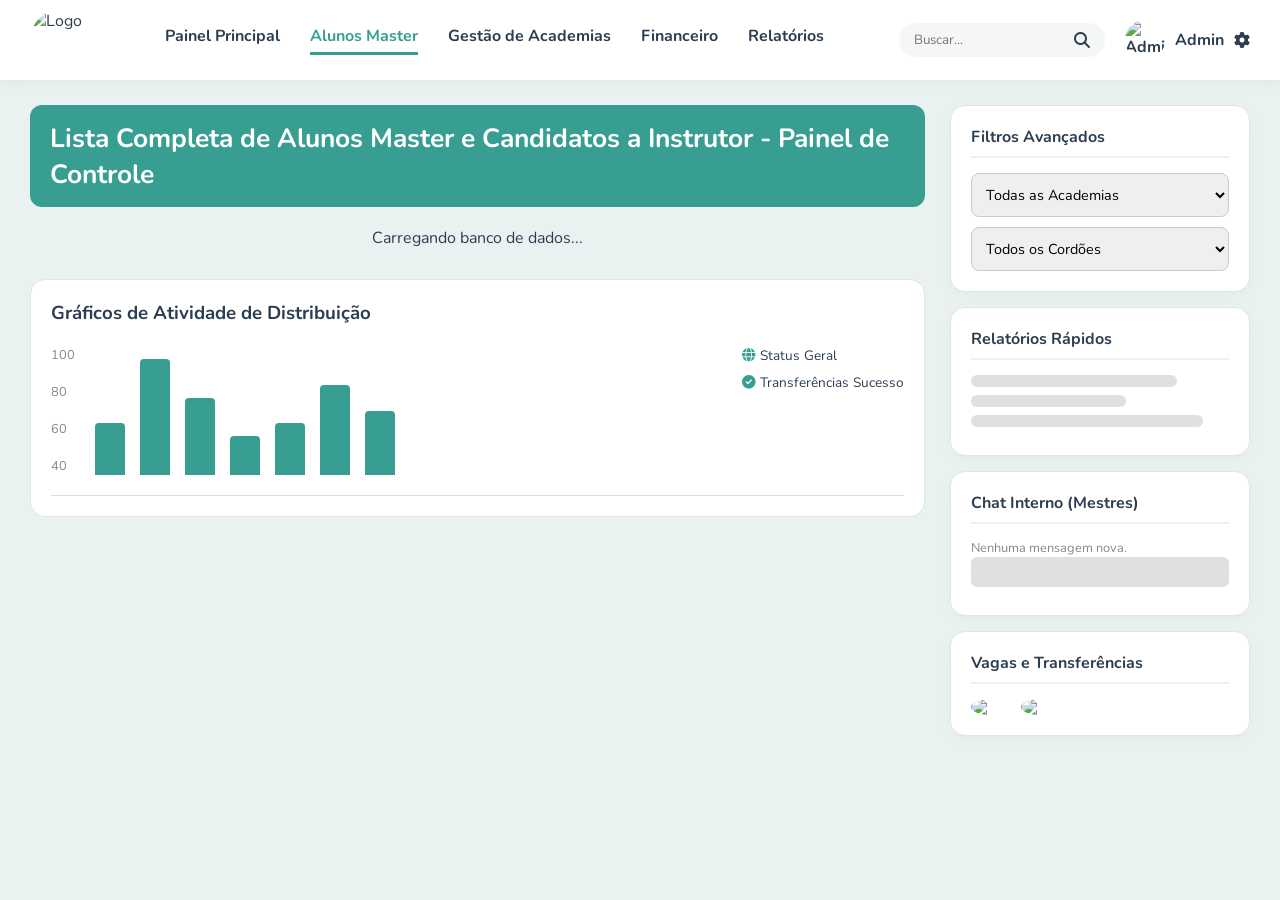
==== admin.html @ 548b6b90 "Add files via upload" ====
<!DOCTYPE html>
<html lang="pt-BR">
<head>
    <meta charset="UTF-8">
    <meta name="viewport" content="width=device-width, initial-scale=1.0">
    <title>Painel Master - Capoeira Liberdade</title>
    <link href="https://fonts.googleapis.com/css2?family=Montserrat:wght@600;700;800&family=Nunito:wght@400;600;700&display=swap" rel="stylesheet">
    <link rel="stylesheet" href="https://cdnjs.cloudflare.com/ajax/libs/font-awesome/6.4.0/css/all.min.css">
    <link rel="stylesheet" href="admin.css">
</head>
<body>

    <!-- NAVEGAÇÃO SUPERIOR -->
    <header class="top-nav">
        <div class="logo-area">
            <img src="logo-liberdade.jpg" alt="Logo" class="nav-logo">
        </div>
        <nav class="nav-links">
            <a href="#" class="nav-item" onclick="mudarAba('dashboard')">Painel Principal</a>
            <a href="#" class="nav-item active" onclick="mudarAba('alunos')">Alunos Master</a>
            <a href="#" class="nav-item" onclick="mudarAba('academias')">Gestão de Academias</a>
            <a href="#" class="nav-item" onclick="mudarAba('financeiro')">Financeiro</a>
            <a href="#" class="nav-item" onclick="mudarAba('relatorios')">Relatórios</a>
        </nav>
        <div class="user-area">
            <div class="search-bar">
                <input type="text" id="buscaGeral" placeholder="Buscar...">
                <i class="fas fa-search"></i>
            </div>
            <div class="admin-profile">
                <img src="https://via.placeholder.com/40" alt="Admin" class="admin-avatar">
                <span>Admin</span>
                <i class="fas fa-cog"></i>
            </div>
        </div>
    </header>

    <div class="main-layout">
        <!-- CONTEÚDO PRINCIPAL (Esquerda/Centro) -->
        <main class="content-area">
            
            <!-- ABA ALUNOS (Principal da Imagem) -->
            <section id="aba-alunos" class="aba-content active">
                <div class="section-header">
                    <h2>Lista Completa de Alunos Master e Candidatos a Instrutor - Painel de Controle</h2>
                </div>
                
                <!-- Grid de Alunos puxados do Firebase -->
                <div class="alunos-grid" id="gridAlunos">
                    <!-- Os cards entrarão aqui dinamicamente via JS -->
                    <p style="text-align: center; grid-column: 1/-1;">Carregando banco de dados...</p>
                </div>

                <!-- Gráficos Fictícios da Imagem -->
                <div class="chart-section">
                    <h3>Gráficos de Atividade de Distribuição</h3>
                    <div class="fake-chart">
                        <div class="chart-y-axis">
                            <span>100</span><span>80</span><span>60</span><span>40</span>
                        </div>
                        <div class="chart-bars">
                            <div class="bar" style="height: 40%;"></div>
                            <div class="bar" style="height: 90%;"></div>
                            <div class="bar" style="height: 60%;"></div>
                            <div class="bar" style="height: 30%;"></div>
                            <div class="bar" style="height: 40%;"></div>
                            <div class="bar" style="height: 70%;"></div>
                            <div class="bar" style="height: 50%;"></div>
                        </div>
                        <div class="chart-legend">
                            <div><i class="fas fa-globe" style="color:#389e92"></i> Status Geral</div>
                            <div><i class="fas fa-check-circle" style="color:#389e92"></i> Transferências Sucesso</div>
                        </div>
                    </div>
                </div>
            </section>

            <!-- ABA GESTÃO DE ACADEMIAS -->
            <section id="aba-academias" class="aba-content">
                <div class="section-header"><h2>Gestão de Academias e Permissões</h2></div>
                <div class="card-padrao">
                    <h3>Cadastrar Nova Academia / Professor</h3>
                    <form id="formNovaAcademia" style="display: grid; gap: 15px; margin-top: 20px;">
                        <input type="text" id="nomeAcademia" placeholder="Nome da Academia (Ex: Academia Buriti)" class="input-padrao" required>
                        <input type="text" id="nomeProfessor" placeholder="Nome do Professor Responsável" class="input-padrao" required>
                        <input type="email" id="emailProfessor" placeholder="E-mail de Login do Professor" class="input-padrao" required>
                        <input type="password" id="senhaProfessor" placeholder="Senha de Acesso" class="input-padrao" required>
                        <button type="submit" class="btn-detalhes">Criar Acesso Restrito</button>
                    </form>
                </div>
            </section>

            <!-- ABA FINANCEIRO -->
            <section id="aba-financeiro" class="aba-content">
                <div class="section-header"><h2>Gestão de Pagamentos (Mensalidades)</h2></div>
                <div class="card-padrao">
                    <p>Módulo de pagamentos em construção. Aqui entrará a gestão de PIX e mensalidades pagas.</p>
                </div>
            </section>

        </main>

        <!-- SIDEBAR LATERAL DIREITA (Widgets da Imagem) -->
        <aside class="sidebar">
            
            <div class="widget">
                <h3>Filtros Avançados</h3>
                <select class="input-padrao" id="filtroAcademia" style="margin-bottom: 10px;">
                    <option value="">Todas as Academias</option>
                    <option value="Academia Mestre Profeta">Academia Mestre Profeta</option>
                    <option value="Academia Mestre Omar">Academia Mestre Omar</option>
                </select>
                <select class="input-padrao" id="filtroCordao">
                    <option value="">Todos os Cordões</option>
                    <option value="Iniciante">Iniciante</option>
                    <option value="Escravo">Escravo (Cinza escuro)</option>
                    <option value="Fugitivo">Fugitivo (Cinza e Bege)</option>
                </select>
            </div>

            <div class="widget">
                <h3>Relatórios Rápidos</h3>
                <div class="skeleton-line" style="width: 80%"></div>
                <div class="skeleton-line" style="width: 60%"></div>
                <div class="skeleton-line" style="width: 90%"></div>
            </div>

            <div class="widget">
                <h3>Chat Interno (Mestres)</h3>
                <p style="font-size: 0.8rem; color: #888;">Nenhuma mensagem nova.</p>
                <div class="skeleton-line" style="width: 100%; height: 30px;"></div>
            </div>

            <div class="widget">
                <h3>Vagas e Transferências</h3>
                <div style="display: flex; gap: 10px; margin-top: 10px;">
                    <img src="logo-liberdade.jpg" style="width: 40px; border-radius: 50%;">
                    <img src="logo-liberdade.jpg" style="width: 40px; border-radius: 50%;">
                </div>
            </div>

        </aside>
    </div>

    <!-- MODAL DE AVALIAÇÃO E EDIÇÃO (POPUP DELICADO) -->
    <div class="modal-overlay" id="modalAvaliacao">
        <div class="modal-content">
            <button class="close-modal" onclick="fecharModal()"><i class="fas fa-times"></i></button>
            
            <div class="modal-header">
                <img src="" id="modFoto" class="mod-foto">
                <div class="mod-info">
                    <h2 id="modNome">Nome do Aluno</h2>
                    <p><span id="modIdade">--</span> anos | <i class="fas fa-map-marker-alt"></i> <span id="modAcademia">Academia</span></p>
                </div>
            </div>

            <div class="modal-body">
                <!-- Coluna Esquerda: Status e Graduação -->
                <div class="mod-col">
                    <label>Status do Aluno:</label>
                    <select id="modStatus" class="input-padrao">
                        <option value="Ativo">Ativo</option>
                        <option value="Inativo">Inativo</option>
                        <option value="Pausa">Pausa</option>
                        <option value="Lesionado">Lesionado</option>
                        <option value="Em Viagem">Em Viagem</option>
                    </select>

                    <label style="margin-top: 15px;">Graduação (Cordão Atual):</label>
                    <select id="modCordao" class="input-padrao">
                        <option value="Iniciante">Iniciante</option>
                        <option value="Escravo (Cinza Escuro)">Escravo (Cinza Escuro)</option>
                        <option value="Fugitivo (Cinza e Bege)">Fugitivo (Cinza e Bege)</option>
                        <option value="Quilombola (Bege)">Quilombola (Bege)</option>
                        <option value="Vagante (Bege e Vermelho)">Vagante (Bege e Vermelho)</option>
                        <option value="Liberto (Vermelho)">Liberto (Vermelho)</option>
                    </select>
                </div>

                <!-- Coluna Direita: Avaliação de Estrelas -->
                <div class="mod-col mod-estrelas">
                    <h3 style="margin-bottom: 10px; font-size: 1rem; color: #389e92;">Critérios de Evolução</h3>
                    <div class="criterio-mini">
                        <span>Frequência/Disciplina</span>
                        <div class="stars" data-crit="disciplina">
                            <i class="fas fa-star"></i><i class="fas fa-star"></i><i class="fas fa-star"></i><i class="fas fa-star"></i><i class="fas fa-star"></i>
                        </div>
                    </div>
                    <div class="criterio-mini">
                        <span>Ginga e Movimentos</span>
                        <div class="stars" data-crit="movimentos">
                            <i class="fas fa-star"></i><i class="fas fa-star"></i><i class="fas fa-star"></i><i class="fas fa-star"></i><i class="fas fa-star"></i>
                        </div>
                    </div>
                    <div class="criterio-mini">
                        <span>Musicalidade (Toque/Canto)</span>
                        <div class="stars" data-crit="musica">
                            <i class="fas fa-star"></i><i class="fas fa-star"></i><i class="fas fa-star"></i><i class="fas fa-star"></i><i class="fas fa-star"></i>
                        </div>
                    </div>
                </div>
            </div>

            <div class="modal-footer">
                <button class="btn-salvar-modal" onclick="salvarEdicaoAluno()"><i class="fas fa-save"></i> Atualizar Prontuário</button>
            </div>
        </div>
    </div>

    <script type="module" src="admin.js"></script>
</body>
</html>
---- admin.css ----
:root {
    --bg-app: #EAF2F1;
    --card-bg: #FFFFFF;
    --primary-teal: #389E92;
    --text-dark: #2C3E50;
    --text-muted: #7F8C8D;
    --border-color: #E0E6E5;
}

* { margin: 0; padding: 0; box-sizing: border-box; font-family: 'Nunito', sans-serif; }
body { background-color: var(--bg-app); color: var(--text-dark); }

/* TOP NAV */
.top-nav { display: flex; align-items: center; justify-content: space-between; background: var(--card-bg); padding: 10px 30px; box-shadow: 0 2px 10px rgba(0,0,0,0.05); position: sticky; top: 0; z-index: 100; }
.logo-area { display: flex; align-items: center; }
.nav-logo { width: 60px; height: 60px; border-radius: 50%; object-fit: cover; }
.nav-links { display: flex; gap: 30px; }
.nav-item { text-decoration: none; color: var(--text-dark); font-weight: 700; font-size: 1rem; padding-bottom: 5px; border-bottom: 3px solid transparent; transition: 0.3s; }
.nav-item:hover, .nav-item.active { color: var(--primary-teal); border-bottom-color: var(--primary-teal); }
.user-area { display: flex; align-items: center; gap: 20px; }
.search-bar { background: #F4F7F6; padding: 8px 15px; border-radius: 20px; display: flex; align-items: center; gap: 10px; }
.search-bar input { border: none; background: transparent; outline: none; width: 150px; }
.admin-profile { display: flex; align-items: center; gap: 10px; font-weight: bold; }
.admin-avatar { width: 40px; height: 40px; border-radius: 50%; }

/* LAYOUT PRINCIPAL */
.main-layout { display: flex; gap: 25px; padding: 25px 30px; max-width: 1600px; margin: 0 auto; }
.content-area { flex: 1; }
.sidebar { width: 300px; display: flex; flex-direction: column; gap: 15px; }

/* ABAS */
.aba-content { display: none; animation: fadeIn 0.3s; }
.aba-content.active { display: block; }
@keyframes fadeIn { from { opacity:0; } to { opacity:1; } }

/* HEADER SECTIONS */
.section-header { background: var(--primary-teal); color: white; padding: 15px 20px; border-radius: 12px; margin-bottom: 20px; font-family: 'Montserrat', sans-serif; font-size: 1.1rem; }

/* GRID DE ALUNOS (Cards idênticos à imagem) */
.alunos-grid { display: grid; grid-template-columns: repeat(auto-fill, minmax(320px, 1fr)); gap: 15px; margin-bottom: 30px; }
.aluno-card { background: var(--card-bg); border-radius: 15px; padding: 20px; box-shadow: 0 4px 15px rgba(0,0,0,0.03); border: 1px solid var(--border-color); display: flex; flex-direction: column; gap: 15px; transition: transform 0.2s; }
.aluno-card:hover { transform: translateY(-3px); box-shadow: 0 8px 25px rgba(0,0,0,0.08); }
.card-top { display: flex; gap: 15px; align-items: center; }
.card-foto { width: 70px; height: 70px; border-radius: 50%; object-fit: cover; }
.card-info h3 { font-size: 1.1rem; color: var(--text-dark); margin-bottom: 4px; }
.card-info p { font-size: 0.85rem; color: var(--text-muted); margin-bottom: 2px; }
.card-info strong { color: var(--text-dark); }
.card-bottom { display: flex; justify-content: space-between; align-items: center; border-top: 1px solid var(--border-color); padding-top: 15px; }
.select-encaminhar { border: 1px solid #ccc; padding: 8px; border-radius: 6px; font-size: 0.85rem; color: var(--text-muted); outline: none; background: #fafafa; }
.btn-detalhes { background: var(--primary-teal); color: white; border: none; padding: 8px 15px; border-radius: 6px; font-weight: bold; cursor: pointer; transition: 0.2s; }
.btn-detalhes:hover { background: #2c8177; }

/* WIDGETS DA SIDEBAR */
.widget { background: var(--card-bg); padding: 20px; border-radius: 15px; box-shadow: 0 4px 15px rgba(0,0,0,0.03); border: 1px solid var(--border-color); }
.widget h3 { font-size: 1rem; margin-bottom: 15px; color: var(--text-dark); border-bottom: 2px solid var(--bg-app); padding-bottom: 8px; }
.input-padrao { width: 100%; padding: 10px; border: 1px solid #ccc; border-radius: 8px; font-size: 0.9rem; outline: none; }
.skeleton-line { height: 12px; background: #e0e0e0; border-radius: 6px; margin-bottom: 8px; }

/* GRÁFICO INFERIOR (Fictício replicando a foto) */
.chart-section { background: var(--card-bg); padding: 20px; border-radius: 15px; border: 1px solid var(--border-color); }
.fake-chart { display: flex; align-items: flex-end; gap: 20px; height: 150px; margin-top: 20px; padding-bottom: 20px; border-bottom: 1px solid #ddd; position: relative; }
.chart-y-axis { display: flex; flex-direction: column; justify-content: space-between; height: 100%; font-size: 0.8rem; color: #888; }
.chart-bars { display: flex; gap: 15px; height: 100%; align-items: flex-end; flex: 1; }
.bar { width: 30px; background: var(--primary-teal); border-radius: 4px 4px 0 0; }
.chart-legend { position: absolute; right: 0; top: 0; font-size: 0.85rem; display: flex; flex-direction: column; gap: 8px; }

/* MODAL DELICADO (Avaliação e Status) */
.modal-overlay { position: fixed; top: 0; left: 0; width: 100%; height: 100%; background: rgba(0,0,0,0.5); display: none; align-items: center; justify-content: center; z-index: 999; backdrop-filter: blur(4px); }
.modal-content { background: var(--card-bg); width: 100%; max-width: 600px; border-radius: 15px; padding: 25px; position: relative; animation: slideUp 0.3s; box-shadow: 0 20px 50px rgba(0,0,0,0.3); }
@keyframes slideUp { from { transform: translateY(30px); opacity: 0; } to { transform: translateY(0); opacity: 1; } }
.close-modal { position: absolute; top: 15px; right: 15px; background: none; border: none; font-size: 1.5rem; color: #aaa; cursor: pointer; }
.close-modal:hover { color: #e74c3c; }

.modal-header { display: flex; gap: 20px; align-items: center; margin-bottom: 20px; padding-bottom: 15px; border-bottom: 1px solid var(--border-color); }
.mod-foto { width: 80px; height: 80px; border-radius: 50%; object-fit: cover; border: 2px solid var(--primary-teal); }
.mod-info h2 { color: var(--text-dark); margin-bottom: 5px; font-size: 1.4rem; }
.mod-info p { color: var(--text-muted); font-size: 0.9rem; }

.modal-body { display: grid; grid-template-columns: 1fr 1fr; gap: 25px; }
.mod-col label { display: block; font-size: 0.85rem; font-weight: bold; margin-bottom: 5px; color: var(--text-dark); }
.mod-estrelas { background: #f9fbfb; padding: 15px; border-radius: 12px; border: 1px solid var(--border-color); }
.criterio-mini { margin-bottom: 10px; display: flex; flex-direction: column; }
.criterio-mini span { font-size: 0.8rem; font-weight: bold; margin-bottom: 3px; }
.stars { display: flex; gap: 2px; cursor: pointer; color: #ddd; font-size: 1.2rem; }
.stars i.ativa { color: #F5B041; }

.modal-footer { margin-top: 25px; text-align: right; border-top: 1px solid var(--border-color); padding-top: 15px; }
.btn-salvar-modal { background: var(--primary-teal); color: white; border: none; padding: 12px 25px; border-radius: 8px; font-size: 1rem; font-weight: bold; cursor: pointer; }

@media (max-width: 900px) {
    .main-layout { flex-direction: column; }
    .sidebar { width: 100%; }
    .modal-body { grid-template-columns: 1fr; }
}
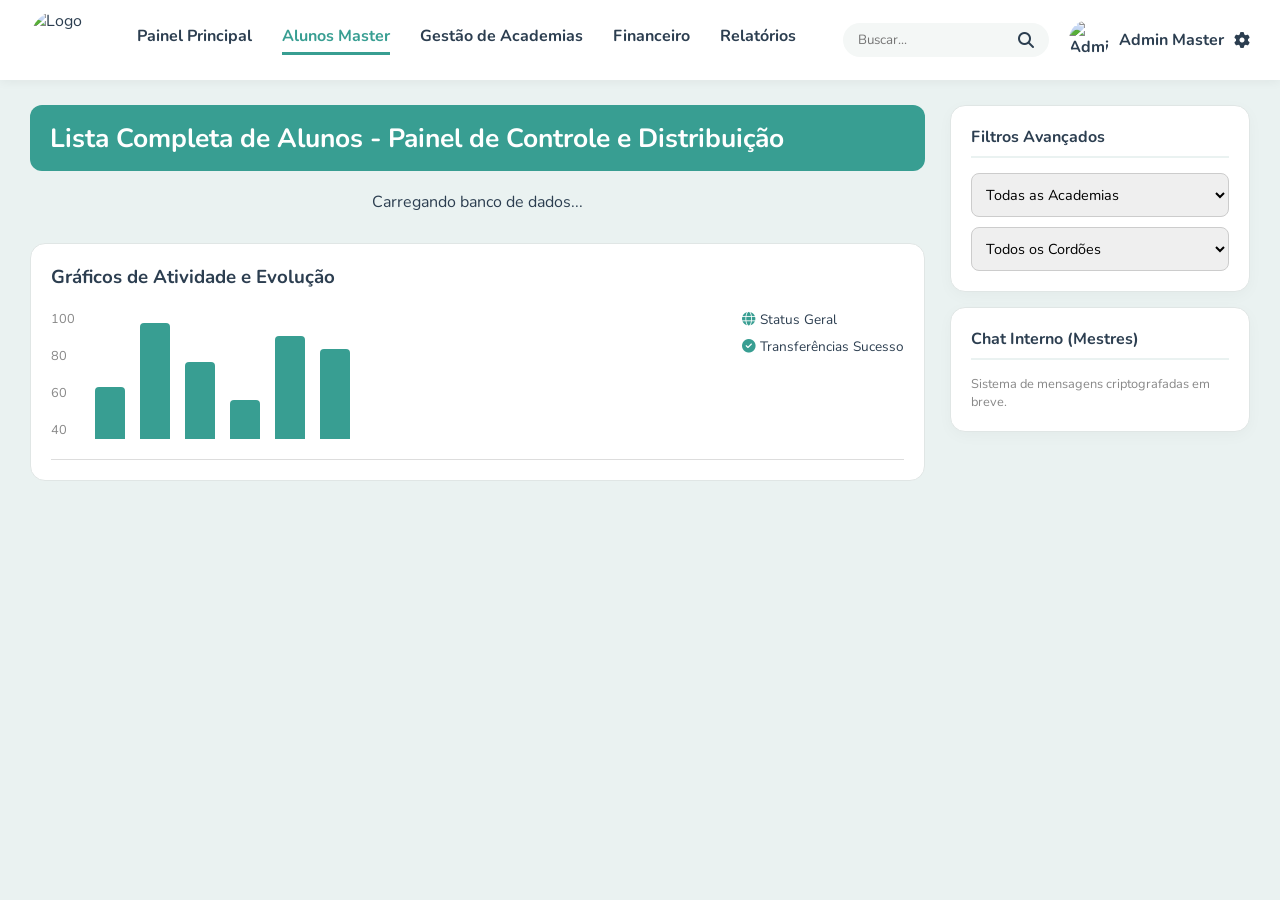
==== commit 809c60de: "Update admin.html" ====
--- a/admin.html
+++ b/admin.html
@@ -10,7 +10,6 @@
 </head>
 <body>
 
-    <!-- NAVEGAÇÃO SUPERIOR -->
     <header class="top-nav">
         <div class="logo-area">
             <img src="logo-liberdade.jpg" alt="Logo" class="nav-logo">
@@ -29,43 +28,33 @@
             </div>
             <div class="admin-profile">
                 <img src="https://via.placeholder.com/40" alt="Admin" class="admin-avatar">
-                <span>Admin</span>
+                <span>Admin Master</span>
                 <i class="fas fa-cog"></i>
             </div>
         </div>
     </header>
 
     <div class="main-layout">
-        <!-- CONTEÚDO PRINCIPAL (Esquerda/Centro) -->
         <main class="content-area">
             
-            <!-- ABA ALUNOS (Principal da Imagem) -->
+            <!-- ABA ALUNOS -->
             <section id="aba-alunos" class="aba-content active">
                 <div class="section-header">
-                    <h2>Lista Completa de Alunos Master e Candidatos a Instrutor - Painel de Controle</h2>
+                    <h2>Lista Completa de Alunos - Painel de Controle e Distribuição</h2>
                 </div>
                 
-                <!-- Grid de Alunos puxados do Firebase -->
                 <div class="alunos-grid" id="gridAlunos">
-                    <!-- Os cards entrarão aqui dinamicamente via JS -->
                     <p style="text-align: center; grid-column: 1/-1;">Carregando banco de dados...</p>
                 </div>
 
-                <!-- Gráficos Fictícios da Imagem -->
                 <div class="chart-section">
-                    <h3>Gráficos de Atividade de Distribuição</h3>
+                    <h3>Gráficos de Atividade e Evolução</h3>
                     <div class="fake-chart">
-                        <div class="chart-y-axis">
-                            <span>100</span><span>80</span><span>60</span><span>40</span>
-                        </div>
+                        <div class="chart-y-axis"><span>100</span><span>80</span><span>60</span><span>40</span></div>
                         <div class="chart-bars">
-                            <div class="bar" style="height: 40%;"></div>
-                            <div class="bar" style="height: 90%;"></div>
-                            <div class="bar" style="height: 60%;"></div>
-                            <div class="bar" style="height: 30%;"></div>
-                            <div class="bar" style="height: 40%;"></div>
-                            <div class="bar" style="height: 70%;"></div>
-                            <div class="bar" style="height: 50%;"></div>
+                            <div class="bar" style="height: 40%;"></div><div class="bar" style="height: 90%;"></div>
+                            <div class="bar" style="height: 60%;"></div><div class="bar" style="height: 30%;"></div>
+                            <div class="bar" style="height: 80%;"></div><div class="bar" style="height: 70%;"></div>
                         </div>
                         <div class="chart-legend">
                             <div><i class="fas fa-globe" style="color:#389e92"></i> Status Geral</div>
@@ -75,139 +64,120 @@
                 </div>
             </section>
 
-            <!-- ABA GESTÃO DE ACADEMIAS -->
+            <!-- ABA ACADEMIAS -->
             <section id="aba-academias" class="aba-content">
                 <div class="section-header"><h2>Gestão de Academias e Permissões</h2></div>
                 <div class="card-padrao">
                     <h3>Cadastrar Nova Academia / Professor</h3>
-                    <form id="formNovaAcademia" style="display: grid; gap: 15px; margin-top: 20px;">
+                    <p style="font-size: 0.9rem; color: #666; margin-bottom: 15px;">Ao criar uma academia, ela aparecerá nas opções de transferência e no filtro de buscas.</p>
+                    <form id="formNovaAcademia" style="display: grid; gap: 15px;">
                         <input type="text" id="nomeAcademia" placeholder="Nome da Academia (Ex: Academia Buriti)" class="input-padrao" required>
                         <input type="text" id="nomeProfessor" placeholder="Nome do Professor Responsável" class="input-padrao" required>
                         <input type="email" id="emailProfessor" placeholder="E-mail de Login do Professor" class="input-padrao" required>
                         <input type="password" id="senhaProfessor" placeholder="Senha de Acesso" class="input-padrao" required>
-                        <button type="submit" class="btn-detalhes">Criar Acesso Restrito</button>
+                        <button type="submit" class="btn-detalhes" style="width: 250px;">Criar Acesso Restrito</button>
                     </form>
                 </div>
+                <div id="listaAcademiasPainel" style="margin-top: 20px;"></div>
             </section>
 
             <!-- ABA FINANCEIRO -->
             <section id="aba-financeiro" class="aba-content">
-                <div class="section-header"><h2>Gestão de Pagamentos (Mensalidades)</h2></div>
+                <div class="section-header"><h2>Gestão Financeira e Pagamentos</h2></div>
                 <div class="card-padrao">
-                    <p>Módulo de pagamentos em construção. Aqui entrará a gestão de PIX e mensalidades pagas.</p>
+                    <p>Módulo de pagamentos em construção. Controle de PIX, Mensalidades e Inadimplência.</p>
                 </div>
             </section>
-
         </main>
 
-        <!-- SIDEBAR LATERAL DIREITA (Widgets da Imagem) -->
+        <!-- SIDEBAR -->
         <aside class="sidebar">
-            
             <div class="widget">
                 <h3>Filtros Avançados</h3>
                 <select class="input-padrao" id="filtroAcademia" style="margin-bottom: 10px;">
                     <option value="">Todas as Academias</option>
-                    <option value="Academia Mestre Profeta">Academia Mestre Profeta</option>
-                    <option value="Academia Mestre Omar">Academia Mestre Omar</option>
+                    <!-- Preenchido via JS -->
                 </select>
                 <select class="input-padrao" id="filtroCordao">
                     <option value="">Todos os Cordões</option>
                     <option value="Iniciante">Iniciante</option>
-                    <option value="Escravo">Escravo (Cinza escuro)</option>
-                    <option value="Fugitivo">Fugitivo (Cinza e Bege)</option>
+                    <option value="Escravo">Escravo</option>
+                    <option value="Fugitivo">Fugitivo</option>
+                    <option value="Quilombola">Quilombola</option>
+                    <option value="Vagante">Vagante</option>
+                    <option value="Liberto">Liberto</option>
+                    <option value="Instrutor">Instrutor</option>
+                    <option value="Professor">Professor</option>
+                    <option value="Mestre">Mestre</option>
                 </select>
             </div>
-
-            <div class="widget">
-                <h3>Relatórios Rápidos</h3>
-                <div class="skeleton-line" style="width: 80%"></div>
-                <div class="skeleton-line" style="width: 60%"></div>
-                <div class="skeleton-line" style="width: 90%"></div>
-            </div>
-
             <div class="widget">
                 <h3>Chat Interno (Mestres)</h3>
-                <p style="font-size: 0.8rem; color: #888;">Nenhuma mensagem nova.</p>
-                <div class="skeleton-line" style="width: 100%; height: 30px;"></div>
+                <p style="font-size: 0.8rem; color: #888;">Sistema de mensagens criptografadas em breve.</p>
             </div>
-
-            <div class="widget">
-                <h3>Vagas e Transferências</h3>
-                <div style="display: flex; gap: 10px; margin-top: 10px;">
-                    <img src="logo-liberdade.jpg" style="width: 40px; border-radius: 50%;">
-                    <img src="logo-liberdade.jpg" style="width: 40px; border-radius: 50%;">
-                </div>
-            </div>
-
         </aside>
     </div>
 
-    <!-- MODAL DE AVALIAÇÃO E EDIÇÃO (POPUP DELICADO) -->
+    <!-- MODAL POPUP MASTER -->
     <div class="modal-overlay" id="modalAvaliacao">
-        <div class="modal-content">
+        <div class="modal-content modal-large">
             <button class="close-modal" onclick="fecharModal()"><i class="fas fa-times"></i></button>
             
-            <div class="modal-header">
-                <img src="" id="modFoto" class="mod-foto">
-                <div class="mod-info">
-                    <h2 id="modNome">Nome do Aluno</h2>
-                    <p><span id="modIdade">--</span> anos | <i class="fas fa-map-marker-alt"></i> <span id="modAcademia">Academia</span></p>
-                </div>
+            <div class="modal-header-centered">
+                <img src="" id="modFoto" class="mod-foto-large">
+                <h2 id="modNome" style="text-transform: uppercase;">NOME DO ALUNO</h2>
+                <p><span id="modIdade">--</span> anos | <i class="fas fa-map-marker-alt"></i> <span id="modAcademia">Academia</span></p>
             </div>
 
-            <div class="modal-body">
-                <!-- Coluna Esquerda: Status e Graduação -->
-                <div class="mod-col">
-                    <label>Status do Aluno:</label>
-                    <select id="modStatus" class="input-padrao">
-                        <option value="Ativo">Ativo</option>
-                        <option value="Inativo">Inativo</option>
-                        <option value="Pausa">Pausa</option>
-                        <option value="Lesionado">Lesionado</option>
-                        <option value="Em Viagem">Em Viagem</option>
-                    </select>
+            <!-- MÓDULO 4: BARRA DE CORDÃO ANIMADA -->
+            <div class="cordao-container">
+                <div class="cordao-header">
+                    <span id="textoEvolucao">Progresso para: <strong>Próximo Cordão</strong></span>
+                    <span id="porcentagemEvolucao">0%</span>
+                </div>
+                <div class="cordao-track">
+                    <div class="cordao-fill" id="cordaoTrancado"></div>
+                </div>
+                <div style="font-size: 0.8rem; color: #888; text-align: right; margin-top: 5px;">Meta: 70% para aprovação</div>
+            </div>
 
-                    <label style="margin-top: 15px;">Graduação (Cordão Atual):</label>
-                    <select id="modCordao" class="input-padrao">
-                        <option value="Iniciante">Iniciante</option>
-                        <option value="Escravo (Cinza Escuro)">Escravo (Cinza Escuro)</option>
-                        <option value="Fugitivo (Cinza e Bege)">Fugitivo (Cinza e Bege)</option>
-                        <option value="Quilombola (Bege)">Quilombola (Bege)</option>
-                        <option value="Vagante (Bege e Vermelho)">Vagante (Bege e Vermelho)</option>
-                        <option value="Liberto (Vermelho)">Liberto (Vermelho)</option>
-                    </select>
+            <div class="modal-body-split">
+                <!-- Esquerda: Status e Info -->
+                <div class="mod-left">
+                    <div class="form-group-mod">
+                        <label>Status do Aluno:</label>
+                        <select id="modStatus" class="input-padrao mod-input">
+                            <option value="Ativo">Ativo</option>
+                            <option value="Inativo">Inativo</option>
+                            <option value="Pausa">Pausa</option>
+                            <option value="Lesionado">Lesionado</option>
+                            <option value="Em Viagem">Em Viagem</option>
+                        </select>
+                    </div>
+                    <div class="form-group-mod">
+                        <label>Graduação Atual:</label>
+                        <select id="modCordao" class="input-padrao mod-input">
+                            <!-- Options populadas via JS -->
+                        </select>
+                    </div>
+                    <button class="btn-excluir-aluno" id="btnExcluirModal" onclick="excluirAlunoBtn()"><i class="fas fa-trash"></i> Excluir Aluno</button>
                 </div>
 
-                <!-- Coluna Direita: Avaliação de Estrelas -->
-                <div class="mod-col mod-estrelas">
-                    <h3 style="margin-bottom: 10px; font-size: 1rem; color: #389e92;">Critérios de Evolução</h3>
-                    <div class="criterio-mini">
-                        <span>Frequência/Disciplina</span>
-                        <div class="stars" data-crit="disciplina">
-                            <i class="fas fa-star"></i><i class="fas fa-star"></i><i class="fas fa-star"></i><i class="fas fa-star"></i><i class="fas fa-star"></i>
-                        </div>
-                    </div>
-                    <div class="criterio-mini">
-                        <span>Ginga e Movimentos</span>
-                        <div class="stars" data-crit="movimentos">
-                            <i class="fas fa-star"></i><i class="fas fa-star"></i><i class="fas fa-star"></i><i class="fas fa-star"></i><i class="fas fa-star"></i>
-                        </div>
-                    </div>
-                    <div class="criterio-mini">
-                        <span>Musicalidade (Toque/Canto)</span>
-                        <div class="stars" data-crit="musica">
-                            <i class="fas fa-star"></i><i class="fas fa-star"></i><i class="fas fa-star"></i><i class="fas fa-star"></i><i class="fas fa-star"></i>
-                        </div>
+                <!-- Direita: 15 Critérios (Estrelas) -->
+                <div class="mod-right">
+                    <h3 class="mod-title-right">Critérios de Evolução (0 a 10)</h3>
+                    <div class="criterios-grid" id="gridCriterios">
+                        <!-- Estrelas injetadas via JS dependendo da idade/cordão -->
                     </div>
                 </div>
             </div>
 
-            <div class="modal-footer">
-                <button class="btn-salvar-modal" onclick="salvarEdicaoAluno()"><i class="fas fa-save"></i> Atualizar Prontuário</button>
+            <div class="modal-footer-centered">
+                <button class="btn-salvar-modal" id="btnSalvarModal" onclick="salvarEdicaoAluno()"><i class="fas fa-save"></i> Atualizar</button>
             </div>
         </div>
     </div>
 
     <script type="module" src="admin.js"></script>
 </body>
-</html>+</html>
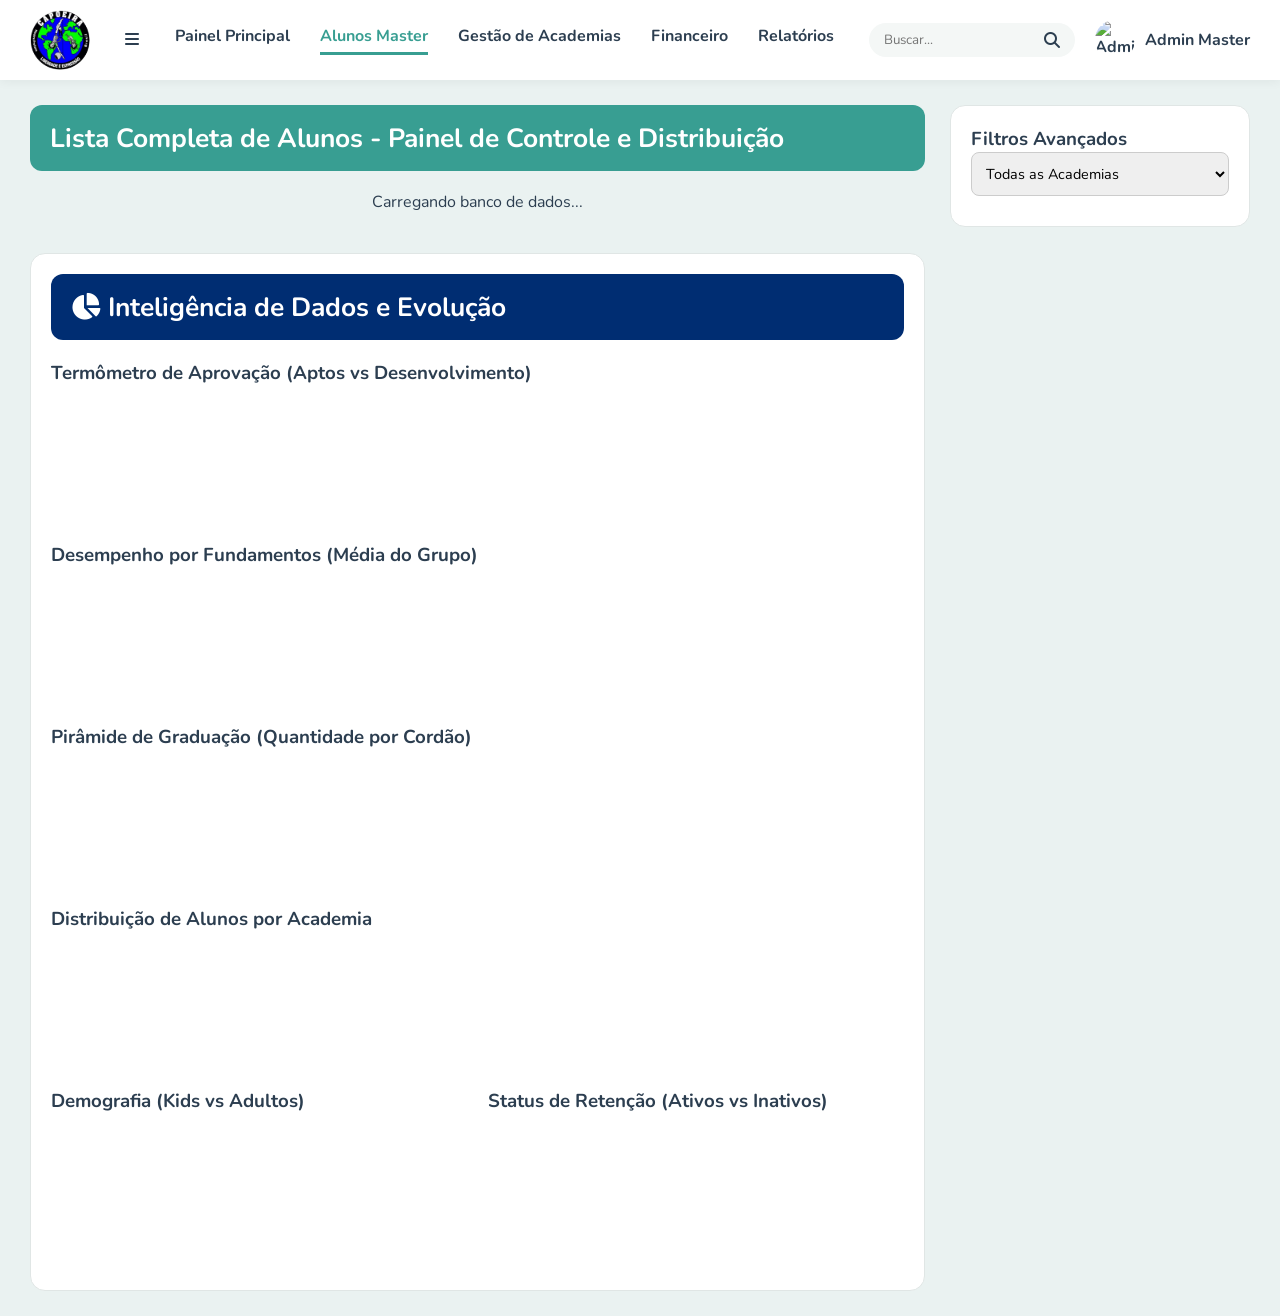
==== commit 480b4240: "Update admin.html" ====
--- a/admin.html
+++ b/admin.html
@@ -6,21 +6,27 @@
     <title>Painel Master - Capoeira Liberdade</title>
     <link href="https://fonts.googleapis.com/css2?family=Montserrat:wght@600;700;800&family=Nunito:wght@400;600;700&display=swap" rel="stylesheet">
     <link rel="stylesheet" href="https://cdnjs.cloudflare.com/ajax/libs/font-awesome/6.4.0/css/all.min.css">
+    <script src="https://cdn.jsdelivr.net/npm/chart.js"></script>
     <link rel="stylesheet" href="admin.css">
 </head>
 <body>
 
     <header class="top-nav">
         <div class="logo-area">
-            <img src="logo-liberdade.jpg" alt="Logo" class="nav-logo">
+            <img src="logo-liberdade150.png" alt="Logo" class="nav-logo">
         </div>
-        <nav class="nav-links">
+        
+        <div class="menu-toggle" id="mobile-menu-btn"><i class="fas fa-bars"></i></div>
+        
+        <nav class="nav-links" id="nav-links">
             <a href="#" class="nav-item" onclick="mudarAba('dashboard')">Painel Principal</a>
             <a href="#" class="nav-item active" onclick="mudarAba('alunos')">Alunos Master</a>
             <a href="#" class="nav-item" onclick="mudarAba('academias')">Gestão de Academias</a>
             <a href="#" class="nav-item" onclick="mudarAba('financeiro')">Financeiro</a>
-            <a href="#" class="nav-item" onclick="mudarAba('relatorios')">Relatórios</a>
+            <!-- Botão de Relatórios rola até os gráficos estilo Landing Page -->
+            <a href="#" class="nav-item" onclick="irParaRelatorios()">Relatórios</a>
         </nav>
+        
         <div class="user-area">
             <div class="search-bar">
                 <input type="text" id="buscaGeral" placeholder="Buscar...">
@@ -29,7 +35,6 @@
             <div class="admin-profile">
                 <img src="https://via.placeholder.com/40" alt="Admin" class="admin-avatar">
                 <span>Admin Master</span>
-                <i class="fas fa-cog"></i>
             </div>
         </div>
     </header>
@@ -37,7 +42,7 @@
     <div class="main-layout">
         <main class="content-area">
             
-            <!-- ABA ALUNOS -->
+            <!-- ABA ALUNOS E RELATÓRIOS -->
             <section id="aba-alunos" class="aba-content active">
                 <div class="section-header">
                     <h2>Lista Completa de Alunos - Painel de Controle e Distribuição</h2>
@@ -47,18 +52,42 @@
                     <p style="text-align: center; grid-column: 1/-1;">Carregando banco de dados...</p>
                 </div>
 
-                <div class="chart-section">
-                    <h3>Gráficos de Atividade e Evolução</h3>
-                    <div class="fake-chart">
-                        <div class="chart-y-axis"><span>100</span><span>80</span><span>60</span><span>40</span></div>
-                        <div class="chart-bars">
-                            <div class="bar" style="height: 40%;"></div><div class="bar" style="height: 90%;"></div>
-                            <div class="bar" style="height: 60%;"></div><div class="bar" style="height: 30%;"></div>
-                            <div class="bar" style="height: 80%;"></div><div class="bar" style="height: 70%;"></div>
+                <!-- SEÇÃO DE GRÁFICOS (Relatórios) -->
+                <div id="secao-graficos" class="chart-section" style="margin-top: 40px;">
+                    <div class="section-header" style="background: #002D72;">
+                        <h2><i class="fas fa-chart-pie"></i> Inteligência de Dados e Evolução</h2>
+                    </div>
+                    
+                    <div class="charts-container">
+                        <div class="chart-box">
+                            <h3>Termômetro de Aprovação (Aptos vs Desenvolvimento)</h3>
+                            <canvas id="chartTermometro"></canvas>
                         </div>
-                        <div class="chart-legend">
-                            <div><i class="fas fa-globe" style="color:#389e92"></i> Status Geral</div>
-                            <div><i class="fas fa-check-circle" style="color:#389e92"></i> Transferências Sucesso</div>
+                        
+                        <div class="chart-box">
+                            <h3>Desempenho por Fundamentos (Média do Grupo)</h3>
+                            <canvas id="chartFundamentos"></canvas>
+                        </div>
+                        
+                        <div class="chart-box">
+                            <h3>Pirâmide de Graduação (Quantidade por Cordão)</h3>
+                            <canvas id="chartPiramide"></canvas>
+                        </div>
+
+                        <div class="chart-box">
+                            <h3>Distribuição de Alunos por Academia</h3>
+                            <canvas id="chartAcademias"></canvas>
+                        </div>
+
+                        <div class="chart-box" style="display: grid; grid-template-columns: 1fr 1fr; gap: 20px;">
+                            <div>
+                                <h3>Demografia (Kids vs Adultos)</h3>
+                                <canvas id="chartIdades"></canvas>
+                            </div>
+                            <div>
+                                <h3>Status de Retenção (Ativos vs Inativos)</h3>
+                                <canvas id="chartStatus"></canvas>
+                            </div>
                         </div>
                     </div>
                 </div>
@@ -67,25 +96,28 @@
             <!-- ABA ACADEMIAS -->
             <section id="aba-academias" class="aba-content">
                 <div class="section-header"><h2>Gestão de Academias e Permissões</h2></div>
-                <div class="card-padrao">
+                <div class="card-padrao" style="margin-bottom: 20px;">
                     <h3>Cadastrar Nova Academia / Professor</h3>
-                    <p style="font-size: 0.9rem; color: #666; margin-bottom: 15px;">Ao criar uma academia, ela aparecerá nas opções de transferência e no filtro de buscas.</p>
-                    <form id="formNovaAcademia" style="display: grid; gap: 15px;">
+                    <form id="formNovaAcademia" style="display: grid; gap: 15px; margin-top: 15px;">
                         <input type="text" id="nomeAcademia" placeholder="Nome da Academia (Ex: Academia Buriti)" class="input-padrao" required>
                         <input type="text" id="nomeProfessor" placeholder="Nome do Professor Responsável" class="input-padrao" required>
                         <input type="email" id="emailProfessor" placeholder="E-mail de Login do Professor" class="input-padrao" required>
                         <input type="password" id="senhaProfessor" placeholder="Senha de Acesso" class="input-padrao" required>
-                        <button type="submit" class="btn-detalhes" style="width: 250px;">Criar Acesso Restrito</button>
+                        <button type="submit" class="btn-detalhes" style="width: 250px;">Cadastrar Academia</button>
                     </form>
                 </div>
-                <div id="listaAcademiasPainel" style="margin-top: 20px;"></div>
+                
+                <h3>Academias Registradas</h3>
+                <div class="academias-grid" id="listaAcademiasPainel">
+                    <!-- Lista injetada via JS -->
+                </div>
             </section>
 
             <!-- ABA FINANCEIRO -->
             <section id="aba-financeiro" class="aba-content">
                 <div class="section-header"><h2>Gestão Financeira e Pagamentos</h2></div>
                 <div class="card-padrao">
-                    <p>Módulo de pagamentos em construção. Controle de PIX, Mensalidades e Inadimplência.</p>
+                    <p>Módulo em construção para o próximo passo. Acompanhamento de PIX e mensalidades.</p>
                 </div>
             </section>
         </main>
@@ -96,88 +128,65 @@
                 <h3>Filtros Avançados</h3>
                 <select class="input-padrao" id="filtroAcademia" style="margin-bottom: 10px;">
                     <option value="">Todas as Academias</option>
-                    <!-- Preenchido via JS -->
                 </select>
-                <select class="input-padrao" id="filtroCordao">
-                    <option value="">Todos os Cordões</option>
-                    <option value="Iniciante">Iniciante</option>
-                    <option value="Escravo">Escravo</option>
-                    <option value="Fugitivo">Fugitivo</option>
-                    <option value="Quilombola">Quilombola</option>
-                    <option value="Vagante">Vagante</option>
-                    <option value="Liberto">Liberto</option>
-                    <option value="Instrutor">Instrutor</option>
-                    <option value="Professor">Professor</option>
-                    <option value="Mestre">Mestre</option>
-                </select>
-            </div>
-            <div class="widget">
-                <h3>Chat Interno (Mestres)</h3>
-                <p style="font-size: 0.8rem; color: #888;">Sistema de mensagens criptografadas em breve.</p>
             </div>
         </aside>
     </div>
 
-    <!-- MODAL POPUP MASTER -->
+    <!-- MODAL POPUP ALUNO -->
     <div class="modal-overlay" id="modalAvaliacao">
+        <!-- Código do Modal do Aluno (Mantido idêntico ao anterior para poupar espaço, o JS cuidará dele) -->
         <div class="modal-content modal-large">
             <button class="close-modal" onclick="fecharModal()"><i class="fas fa-times"></i></button>
-            
             <div class="modal-header-centered">
                 <img src="" id="modFoto" class="mod-foto-large">
-                <h2 id="modNome" style="text-transform: uppercase;">NOME DO ALUNO</h2>
+                <h2 id="modNome">NOME</h2>
                 <p><span id="modIdade">--</span> anos | <i class="fas fa-map-marker-alt"></i> <span id="modAcademia">Academia</span></p>
             </div>
-
-            <!-- MÓDULO 4: BARRA DE CORDÃO ANIMADA -->
             <div class="cordao-container">
-                <div class="cordao-header">
-                    <span id="textoEvolucao">Progresso para: <strong>Próximo Cordão</strong></span>
-                    <span id="porcentagemEvolucao">0%</span>
-                </div>
-                <div class="cordao-track">
-                    <div class="cordao-fill" id="cordaoTrancado"></div>
-                </div>
-                <div style="font-size: 0.8rem; color: #888; text-align: right; margin-top: 5px;">Meta: 70% para aprovação</div>
+                <div class="cordao-header"><span id="textoEvolucao">Progresso</span><span id="porcentagemEvolucao">0%</span></div>
+                <div class="cordao-track"><div class="cordao-fill" id="cordaoTrancado"></div></div>
             </div>
-
             <div class="modal-body-split">
-                <!-- Esquerda: Status e Info -->
                 <div class="mod-left">
                     <div class="form-group-mod">
                         <label>Status do Aluno:</label>
                         <select id="modStatus" class="input-padrao mod-input">
-                            <option value="Ativo">Ativo</option>
-                            <option value="Inativo">Inativo</option>
-                            <option value="Pausa">Pausa</option>
-                            <option value="Lesionado">Lesionado</option>
-                            <option value="Em Viagem">Em Viagem</option>
+                            <option value="Ativo">Ativo</option><option value="Inativo">Inativo</option><option value="Pausa">Pausa</option><option value="Lesionado">Lesionado</option><option value="Em Viagem">Em Viagem</option>
                         </select>
                     </div>
                     <div class="form-group-mod">
                         <label>Graduação Atual:</label>
-                        <select id="modCordao" class="input-padrao mod-input">
-                            <!-- Options populadas via JS -->
-                        </select>
+                        <select id="modCordao" class="input-padrao mod-input"></select>
                     </div>
                     <button class="btn-excluir-aluno" id="btnExcluirModal" onclick="excluirAlunoBtn()"><i class="fas fa-trash"></i> Excluir Aluno</button>
                 </div>
-
-                <!-- Direita: 15 Critérios (Estrelas) -->
                 <div class="mod-right">
                     <h3 class="mod-title-right">Critérios de Evolução (0 a 10)</h3>
-                    <div class="criterios-grid" id="gridCriterios">
-                        <!-- Estrelas injetadas via JS dependendo da idade/cordão -->
-                    </div>
+                    <div class="criterios-grid" id="gridCriterios"></div>
                 </div>
             </div>
-
             <div class="modal-footer-centered">
                 <button class="btn-salvar-modal" id="btnSalvarModal" onclick="salvarEdicaoAluno()"><i class="fas fa-save"></i> Atualizar</button>
             </div>
         </div>
     </div>
 
+    <!-- MODAL EDITAR ACADEMIA -->
+    <div class="modal-overlay" id="modalEditarAcademia">
+        <div class="modal-content" style="max-width: 500px;">
+            <button class="close-modal" onclick="fecharModalAcademia()"><i class="fas fa-times"></i></button>
+            <h2 style="color: var(--primary-blue); margin-bottom: 20px;">Editar Academia</h2>
+            <form id="formEditAcademia" style="display: grid; gap: 15px;">
+                <div><label>Nome da Academia</label><input type="text" id="editNomeAcademia" class="input-padrao" required></div>
+                <div><label>Professor Responsável</label><input type="text" id="editNomeProfessor" class="input-padrao" required></div>
+                <div><label>E-mail de Login</label><input type="email" id="editEmailProfessor" class="input-padrao" required></div>
+                <div><label>Nova Senha (opcional)</label><input type="password" id="editSenhaProfessor" class="input-padrao" placeholder="Deixe em branco para não alterar"></div>
+                <button type="submit" class="btn-salvar-modal" style="width: 100%; margin-top: 10px;"><i class="fas fa-save"></i> Salvar Alterações</button>
+            </form>
+        </div>
+    </div>
+
     <script type="module" src="admin.js"></script>
 </body>
 </html>
--- a/admin.css
+++ b/admin.css
@@ -1,14 +1,10 @@
 :root {
-    --bg-app: #EAF2F1;
-    --card-bg: #FFFFFF;
-    --primary-teal: #389E92;
-    --text-dark: #2C3E50;
-    --text-muted: #7F8C8D;
-    --border-color: #E0E6E5;
+    --bg-app: #EAF2F1; --card-bg: #FFFFFF; --primary-teal: #389E92;
+    --text-dark: #2C3E50; --text-muted: #7F8C8D; --border-color: #E0E6E5;
+    --star-empty: #E0E0E0; --star-filled: #F5B041;
 }
-
 * { margin: 0; padding: 0; box-sizing: border-box; font-family: 'Nunito', sans-serif; }
-body { background-color: var(--bg-app); color: var(--text-dark); }
+body { background-color: var(--bg-app); color: var(--text-dark); overflow-x: hidden; }
 
 /* TOP NAV */
 .top-nav { display: flex; align-items: center; justify-content: space-between; background: var(--card-bg); padding: 10px 30px; box-shadow: 0 2px 10px rgba(0,0,0,0.05); position: sticky; top: 0; z-index: 100; }
@@ -23,40 +19,31 @@
 .admin-profile { display: flex; align-items: center; gap: 10px; font-weight: bold; }
 .admin-avatar { width: 40px; height: 40px; border-radius: 50%; }
 
-/* LAYOUT PRINCIPAL */
+/* LAYOUT */
 .main-layout { display: flex; gap: 25px; padding: 25px 30px; max-width: 1600px; margin: 0 auto; }
 .content-area { flex: 1; }
 .sidebar { width: 300px; display: flex; flex-direction: column; gap: 15px; }
-
-/* ABAS */
 .aba-content { display: none; animation: fadeIn 0.3s; }
 .aba-content.active { display: block; }
 @keyframes fadeIn { from { opacity:0; } to { opacity:1; } }
-
-/* HEADER SECTIONS */
 .section-header { background: var(--primary-teal); color: white; padding: 15px 20px; border-radius: 12px; margin-bottom: 20px; font-family: 'Montserrat', sans-serif; font-size: 1.1rem; }
 
-/* GRID DE ALUNOS (Cards idênticos à imagem) */
+/* GRID ALUNOS */
 .alunos-grid { display: grid; grid-template-columns: repeat(auto-fill, minmax(320px, 1fr)); gap: 15px; margin-bottom: 30px; }
 .aluno-card { background: var(--card-bg); border-radius: 15px; padding: 20px; box-shadow: 0 4px 15px rgba(0,0,0,0.03); border: 1px solid var(--border-color); display: flex; flex-direction: column; gap: 15px; transition: transform 0.2s; }
 .aluno-card:hover { transform: translateY(-3px); box-shadow: 0 8px 25px rgba(0,0,0,0.08); }
 .card-top { display: flex; gap: 15px; align-items: center; }
 .card-foto { width: 70px; height: 70px; border-radius: 50%; object-fit: cover; }
-.card-info h3 { font-size: 1.1rem; color: var(--text-dark); margin-bottom: 4px; }
+.card-info h3 { font-size: 1.1rem; margin-bottom: 4px; }
 .card-info p { font-size: 0.85rem; color: var(--text-muted); margin-bottom: 2px; }
-.card-info strong { color: var(--text-dark); }
 .card-bottom { display: flex; justify-content: space-between; align-items: center; border-top: 1px solid var(--border-color); padding-top: 15px; }
-.select-encaminhar { border: 1px solid #ccc; padding: 8px; border-radius: 6px; font-size: 0.85rem; color: var(--text-muted); outline: none; background: #fafafa; }
+.select-encaminhar { border: 1px solid #ccc; padding: 8px; border-radius: 6px; font-size: 0.85rem; outline: none; background: #fafafa; }
 .btn-detalhes { background: var(--primary-teal); color: white; border: none; padding: 8px 15px; border-radius: 6px; font-weight: bold; cursor: pointer; transition: 0.2s; }
 .btn-detalhes:hover { background: #2c8177; }
 
-/* WIDGETS DA SIDEBAR */
-.widget { background: var(--card-bg); padding: 20px; border-radius: 15px; box-shadow: 0 4px 15px rgba(0,0,0,0.03); border: 1px solid var(--border-color); }
-.widget h3 { font-size: 1rem; margin-bottom: 15px; color: var(--text-dark); border-bottom: 2px solid var(--bg-app); padding-bottom: 8px; }
+/* WIDGETS & FORMS */
+.widget, .card-padrao { background: var(--card-bg); padding: 20px; border-radius: 15px; border: 1px solid var(--border-color); }
 .input-padrao { width: 100%; padding: 10px; border: 1px solid #ccc; border-radius: 8px; font-size: 0.9rem; outline: none; }
-.skeleton-line { height: 12px; background: #e0e0e0; border-radius: 6px; margin-bottom: 8px; }
-
-/* GRÁFICO INFERIOR (Fictício replicando a foto) */
 .chart-section { background: var(--card-bg); padding: 20px; border-radius: 15px; border: 1px solid var(--border-color); }
 .fake-chart { display: flex; align-items: flex-end; gap: 20px; height: 150px; margin-top: 20px; padding-bottom: 20px; border-bottom: 1px solid #ddd; position: relative; }
 .chart-y-axis { display: flex; flex-direction: column; justify-content: space-between; height: 100%; font-size: 0.8rem; color: #888; }
@@ -64,31 +51,48 @@
 .bar { width: 30px; background: var(--primary-teal); border-radius: 4px 4px 0 0; }
 .chart-legend { position: absolute; right: 0; top: 0; font-size: 0.85rem; display: flex; flex-direction: column; gap: 8px; }
 
-/* MODAL DELICADO (Avaliação e Status) */
-.modal-overlay { position: fixed; top: 0; left: 0; width: 100%; height: 100%; background: rgba(0,0,0,0.5); display: none; align-items: center; justify-content: center; z-index: 999; backdrop-filter: blur(4px); }
-.modal-content { background: var(--card-bg); width: 100%; max-width: 600px; border-radius: 15px; padding: 25px; position: relative; animation: slideUp 0.3s; box-shadow: 0 20px 50px rgba(0,0,0,0.3); }
-@keyframes slideUp { from { transform: translateY(30px); opacity: 0; } to { transform: translateY(0); opacity: 1; } }
-.close-modal { position: absolute; top: 15px; right: 15px; background: none; border: none; font-size: 1.5rem; color: #aaa; cursor: pointer; }
+/* POPUP DELICADO & EXPANDIDO */
+.modal-overlay { position: fixed; top: 0; left: 0; width: 100%; height: 100%; background: rgba(0,0,0,0.6); display: none; align-items: center; justify-content: center; z-index: 999; backdrop-filter: blur(5px); }
+.modal-content.modal-large { background: var(--card-bg); width: 95%; max-width: 950px; border-radius: 20px; padding: 30px; position: relative; animation: slideUp 0.3s; box-shadow: 0 20px 60px rgba(0,0,0,0.4); max-height: 95vh; overflow-y: auto; }
+@keyframes slideUp { from { transform: translateY(40px); opacity: 0; } to { transform: translateY(0); opacity: 1; } }
+.close-modal { position: absolute; top: 20px; right: 20px; background: none; border: none; font-size: 1.8rem; color: #999; cursor: pointer; }
 .close-modal:hover { color: #e74c3c; }
 
-.modal-header { display: flex; gap: 20px; align-items: center; margin-bottom: 20px; padding-bottom: 15px; border-bottom: 1px solid var(--border-color); }
-.mod-foto { width: 80px; height: 80px; border-radius: 50%; object-fit: cover; border: 2px solid var(--primary-teal); }
-.mod-info h2 { color: var(--text-dark); margin-bottom: 5px; font-size: 1.4rem; }
-.mod-info p { color: var(--text-muted); font-size: 0.9rem; }
+.modal-header-centered { text-align: center; margin-bottom: 20px; }
+.mod-foto-large { width: 90px; height: 90px; border-radius: 50%; object-fit: cover; border: 3px solid var(--primary-teal); margin-bottom: 10px; }
+.modal-header-centered p { color: var(--text-muted); font-size: 0.95rem; }
 
-.modal-body { display: grid; grid-template-columns: 1fr 1fr; gap: 25px; }
-.mod-col label { display: block; font-size: 0.85rem; font-weight: bold; margin-bottom: 5px; color: var(--text-dark); }
-.mod-estrelas { background: #f9fbfb; padding: 15px; border-radius: 12px; border: 1px solid var(--border-color); }
-.criterio-mini { margin-bottom: 10px; display: flex; flex-direction: column; }
-.criterio-mini span { font-size: 0.8rem; font-weight: bold; margin-bottom: 3px; }
-.stars { display: flex; gap: 2px; cursor: pointer; color: #ddd; font-size: 1.2rem; }
-.stars i.ativa { color: #F5B041; }
+/* BARRA DE CORDÃO */
+.cordao-container { background: #f9fbfb; padding: 15px; border-radius: 12px; border: 1px solid var(--border-color); margin-bottom: 25px; }
+.cordao-header { display: flex; justify-content: space-between; margin-bottom: 8px; font-size: 0.95rem; }
+.cordao-track { width: 100%; height: 20px; background: #e0e0e0; border-radius: 20px; overflow: hidden; box-shadow: inset 0 2px 4px rgba(0,0,0,0.1); }
+.cordao-fill { height: 100%; width: 0%; border-radius: 20px; transition: width 0.6s ease; background: repeating-linear-gradient(45deg, var(--c1,#ccc) 0, var(--c1,#ccc) 10px, var(--c2,#ccc) 10px, var(--c2,#ccc) 20px, var(--c3,#ccc) 20px, var(--c3,#ccc) 30px); animation: moverTranca 2s linear infinite; }
+@keyframes moverTranca { 0% { background-position: 0 0; } 100% { background-position: 60px 0; } }
 
-.modal-footer { margin-top: 25px; text-align: right; border-top: 1px solid var(--border-color); padding-top: 15px; }
-.btn-salvar-modal { background: var(--primary-teal); color: white; border: none; padding: 12px 25px; border-radius: 8px; font-size: 1rem; font-weight: bold; cursor: pointer; }
+/* COLUNAS MODAL */
+.modal-body-split { display: grid; grid-template-columns: 250px 1fr; gap: 30px; }
+.form-group-mod { margin-bottom: 15px; }
+.form-group-mod label { display: block; font-size: 0.85rem; font-weight: bold; margin-bottom: 5px; color: var(--text-muted); }
+.mod-input { border-radius: 6px; border: 1px solid #ddd; padding: 8px; font-size: 0.9rem; }
 
-@media (max-width: 900px) {
-    .main-layout { flex-direction: column; }
-    .sidebar { width: 100%; }
-    .modal-body { grid-template-columns: 1fr; }
-}+/* CRITÉRIOS GRID */
+.mod-title-right { font-size: 1.1rem; color: var(--primary-teal); margin-bottom: 15px; border-bottom: 2px solid var(--bg-app); padding-bottom: 5px; }
+.criterios-grid { display: grid; grid-template-columns: repeat(3, 1fr); gap: 20px; }
+.crit-item { display: flex; flex-direction: column; align-items: center; text-align: center; background: #fff; border: 1px solid var(--border-color); padding: 10px; border-radius: 8px; }
+.crit-item span { font-size: 0.8rem; font-weight: bold; margin-bottom: 5px; height: 30px; display: flex; align-items: center; justify-content: center; }
+.stars-row { display: flex; gap: 2px; cursor: pointer; user-select: none; }
+.stars-row i { font-size: 1rem; color: var(--star-empty); transition: 0.1s; }
+.stars-row i.ativa { color: var(--star-filled); text-shadow: 0 0 5px rgba(245,176,65,0.4); }
+
+/* BOTOES MODAL */
+.modal-footer-centered { text-align: center; margin-top: 30px; }
+.btn-salvar-modal { background: var(--primary-teal); color: white; border: none; padding: 10px 30px; border-radius: 20px; font-size: 0.95rem; font-weight: bold; cursor: pointer; transition: 0.2s; }
+.btn-salvar-modal:hover { background: #2c8177; transform: scale(1.05); }
+
+.btn-excluir-aluno { background: transparent; color: #e74c3c; border: 1px solid #e74c3c; padding: 8px 15px; border-radius: 6px; font-size: 0.85rem; font-weight: bold; cursor: pointer; width: 100%; margin-top: 20px; transition: 0.3s; }
+.btn-excluir-aluno:hover { background: #e74c3c; color: white; }
+.confirm-danger { background: #c0392b !important; color: white !important; animation: shake 0.4s; }
+@keyframes shake { 0%, 100% {transform: translateX(0);} 25% {transform: translateX(-5px);} 75% {transform: translateX(5px);} }
+
+@media (max-width: 900px) { .modal-body-split { grid-template-columns: 1fr; } .criterios-grid { grid-template-columns: repeat(2, 1fr); } }
+@media (max-width: 500px) { .criterios-grid { grid-template-columns: 1fr; } }
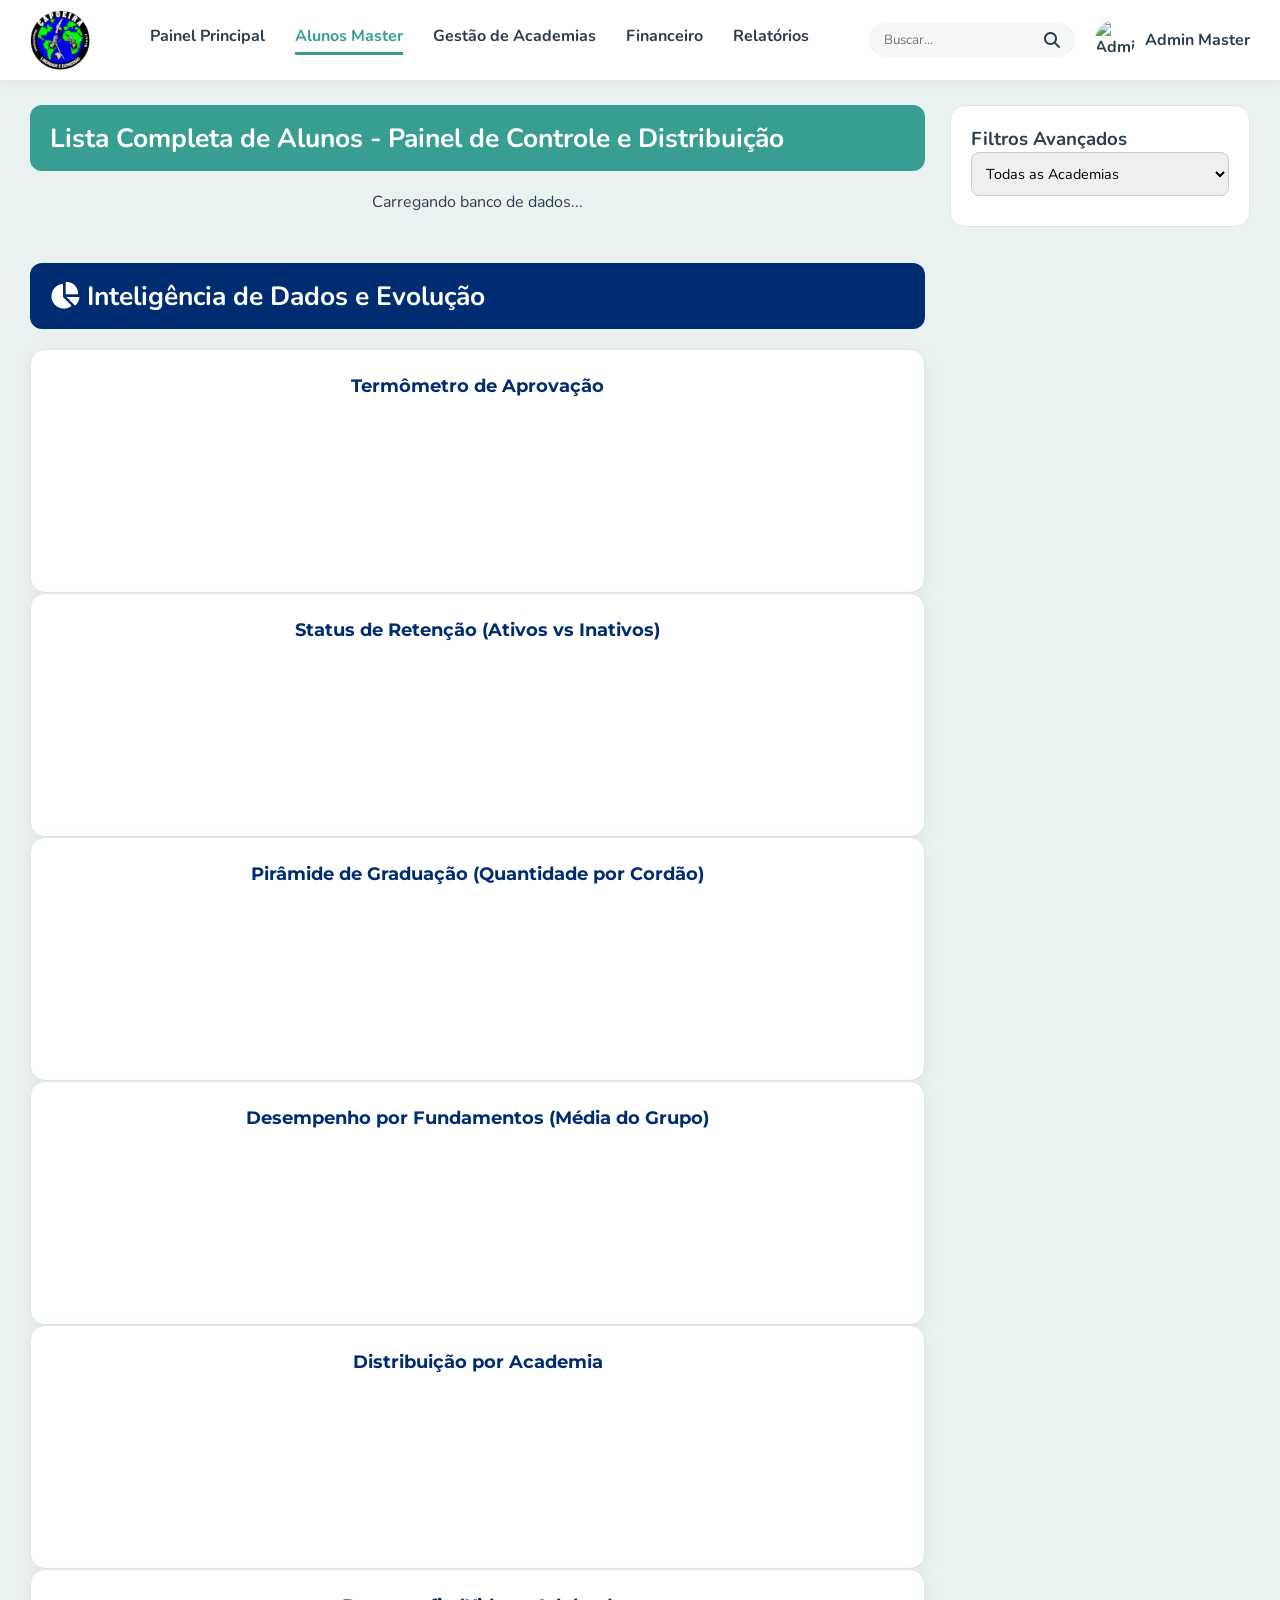
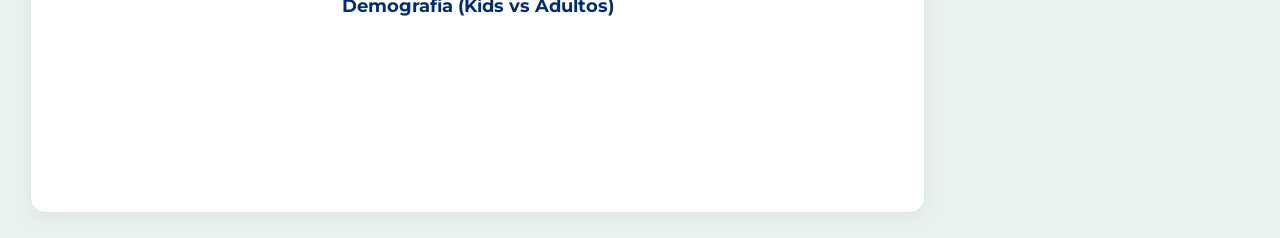
==== commit b1538612: "Update admin.html" ====
--- a/admin.html
+++ b/admin.html
@@ -23,7 +23,6 @@
             <a href="#" class="nav-item active" onclick="mudarAba('alunos')">Alunos Master</a>
             <a href="#" class="nav-item" onclick="mudarAba('academias')">Gestão de Academias</a>
             <a href="#" class="nav-item" onclick="mudarAba('financeiro')">Financeiro</a>
-            <!-- Botão de Relatórios rola até os gráficos estilo Landing Page -->
             <a href="#" class="nav-item" onclick="irParaRelatorios()">Relatórios</a>
         </nav>
         
@@ -53,41 +52,41 @@
                 </div>
 
                 <!-- SEÇÃO DE GRÁFICOS (Relatórios) -->
-                <div id="secao-graficos" class="chart-section" style="margin-top: 40px;">
+                <div id="secao-graficos" class="chart-section" style="margin-top: 50px;">
                     <div class="section-header" style="background: #002D72;">
                         <h2><i class="fas fa-chart-pie"></i> Inteligência de Dados e Evolução</h2>
                     </div>
                     
-                    <div class="charts-container">
-                        <div class="chart-box">
-                            <h3>Termômetro de Aprovação (Aptos vs Desenvolvimento)</h3>
-                            <canvas id="chartTermometro"></canvas>
+                    <div class="charts-grid-layout">
+                        <div class="chart-box">
+                            <h3>Termômetro de Aprovação</h3>
+                            <div class="canvas-container"><canvas id="chartTermometro"></canvas></div>
                         </div>
                         
                         <div class="chart-box">
+                            <h3>Status de Retenção (Ativos vs Inativos)</h3>
+                            <div class="canvas-container"><canvas id="chartStatus"></canvas></div>
+                        </div>
+
+                        <!-- Gráfico de Graduação (Ocupa as duas colunas) -->
+                        <div class="chart-box full-width">
+                            <h3>Pirâmide de Graduação (Quantidade por Cordão)</h3>
+                            <div class="canvas-container"><canvas id="chartPiramide"></canvas></div>
+                        </div>
+
+                        <div class="chart-box full-width">
                             <h3>Desempenho por Fundamentos (Média do Grupo)</h3>
-                            <canvas id="chartFundamentos"></canvas>
-                        </div>
-                        
-                        <div class="chart-box">
-                            <h3>Pirâmide de Graduação (Quantidade por Cordão)</h3>
-                            <canvas id="chartPiramide"></canvas>
-                        </div>
-
-                        <div class="chart-box">
-                            <h3>Distribuição de Alunos por Academia</h3>
-                            <canvas id="chartAcademias"></canvas>
-                        </div>
-
-                        <div class="chart-box" style="display: grid; grid-template-columns: 1fr 1fr; gap: 20px;">
-                            <div>
-                                <h3>Demografia (Kids vs Adultos)</h3>
-                                <canvas id="chartIdades"></canvas>
-                            </div>
-                            <div>
-                                <h3>Status de Retenção (Ativos vs Inativos)</h3>
-                                <canvas id="chartStatus"></canvas>
-                            </div>
+                            <div class="canvas-container"><canvas id="chartFundamentos"></canvas></div>
+                        </div>
+
+                        <div class="chart-box">
+                            <h3>Distribuição por Academia</h3>
+                            <div class="canvas-container"><canvas id="chartAcademias"></canvas></div>
+                        </div>
+
+                        <div class="chart-box">
+                            <h3>Demografia (Kids vs Adultos)</h3>
+                            <div class="canvas-container"><canvas id="chartIdades"></canvas></div>
                         </div>
                     </div>
                 </div>
@@ -99,7 +98,7 @@
                 <div class="card-padrao" style="margin-bottom: 20px;">
                     <h3>Cadastrar Nova Academia / Professor</h3>
                     <form id="formNovaAcademia" style="display: grid; gap: 15px; margin-top: 15px;">
-                        <input type="text" id="nomeAcademia" placeholder="Nome da Academia (Ex: Academia Buriti)" class="input-padrao" required>
+                        <input type="text" id="nomeAcademia" placeholder="Nome da Academia (Ex: Academia Mestre Profeta)" class="input-padrao" required>
                         <input type="text" id="nomeProfessor" placeholder="Nome do Professor Responsável" class="input-padrao" required>
                         <input type="email" id="emailProfessor" placeholder="E-mail de Login do Professor" class="input-padrao" required>
                         <input type="password" id="senhaProfessor" placeholder="Senha de Acesso" class="input-padrao" required>
@@ -128,6 +127,16 @@
                 <h3>Filtros Avançados</h3>
                 <select class="input-padrao" id="filtroAcademia" style="margin-bottom: 10px;">
                     <option value="">Todas as Academias</option>
+                    <option value="Academia Mestre Profeta">Academia Mestre Profeta</option>
+                    <option value="Academia Professora Taynara">Academia Professora Taynara</option>
+                    <option value="Academia Mestre Abraão">Academia Mestre Abraão</option>
+                    <option value="Academia Mestre Omar">Academia Mestre Omar</option>
+                    <option value="Academia Mestre Carlinhos">Academia Mestre Carlinhos</option>
+                    <option value="Academia Professor Maick">Academia Professor Maick</option>
+                    <option value="Academia Professor Tigoy">Academia Professor Tigoy</option>
+                    <option value="Academia Professor Rafinha">Academia Professor Rafinha</option>
+                    <option value="Academia Instrutor Leiliano">Academia Instrutor Leiliano</option>
+                    <option value="Academia Professor Lebrinha">Academia Professor Lebrinha</option>
                 </select>
             </div>
         </aside>
@@ -135,7 +144,6 @@
 
     <!-- MODAL POPUP ALUNO -->
     <div class="modal-overlay" id="modalAvaliacao">
-        <!-- Código do Modal do Aluno (Mantido idêntico ao anterior para poupar espaço, o JS cuidará dele) -->
         <div class="modal-content modal-large">
             <button class="close-modal" onclick="fecharModal()"><i class="fas fa-times"></i></button>
             <div class="modal-header-centered">
--- a/admin.css
+++ b/admin.css
@@ -1,12 +1,13 @@
 :root {
     --bg-app: #EAF2F1; --card-bg: #FFFFFF; --primary-teal: #389E92;
+    --primary-blue: #002D72; --accent-green: #00E676;
     --text-dark: #2C3E50; --text-muted: #7F8C8D; --border-color: #E0E6E5;
     --star-empty: #E0E0E0; --star-filled: #F5B041;
 }
 * { margin: 0; padding: 0; box-sizing: border-box; font-family: 'Nunito', sans-serif; }
-body { background-color: var(--bg-app); color: var(--text-dark); overflow-x: hidden; }
+body { background-color: var(--bg-app); color: var(--text-dark); overflow-x: hidden; scroll-behavior: smooth; }
 
-/* TOP NAV */
+/* TOP NAV & RESPONSIVO */
 .top-nav { display: flex; align-items: center; justify-content: space-between; background: var(--card-bg); padding: 10px 30px; box-shadow: 0 2px 10px rgba(0,0,0,0.05); position: sticky; top: 0; z-index: 100; }
 .logo-area { display: flex; align-items: center; }
 .nav-logo { width: 60px; height: 60px; border-radius: 50%; object-fit: cover; }
@@ -19,7 +20,16 @@
 .admin-profile { display: flex; align-items: center; gap: 10px; font-weight: bold; }
 .admin-avatar { width: 40px; height: 40px; border-radius: 50%; }
 
-/* LAYOUT */
+.menu-toggle { display: none; font-size: 1.8rem; cursor: pointer; color: var(--primary-blue); }
+
+@media (max-width: 850px) {
+    .menu-toggle { display: block; }
+    .nav-links { display: none; flex-direction: column; position: absolute; top: 80px; left: 0; width: 100%; background: white; padding: 20px; box-shadow: 0 10px 20px rgba(0,0,0,0.1); }
+    .nav-links.show { display: flex; }
+    .user-area .search-bar { display: none; }
+}
+
+/* LAYOUT & CARDS */
 .main-layout { display: flex; gap: 25px; padding: 25px 30px; max-width: 1600px; margin: 0 auto; }
 .content-area { flex: 1; }
 .sidebar { width: 300px; display: flex; flex-direction: column; gap: 15px; }
@@ -28,10 +38,8 @@
 @keyframes fadeIn { from { opacity:0; } to { opacity:1; } }
 .section-header { background: var(--primary-teal); color: white; padding: 15px 20px; border-radius: 12px; margin-bottom: 20px; font-family: 'Montserrat', sans-serif; font-size: 1.1rem; }
 
-/* GRID ALUNOS */
 .alunos-grid { display: grid; grid-template-columns: repeat(auto-fill, minmax(320px, 1fr)); gap: 15px; margin-bottom: 30px; }
 .aluno-card { background: var(--card-bg); border-radius: 15px; padding: 20px; box-shadow: 0 4px 15px rgba(0,0,0,0.03); border: 1px solid var(--border-color); display: flex; flex-direction: column; gap: 15px; transition: transform 0.2s; }
-.aluno-card:hover { transform: translateY(-3px); box-shadow: 0 8px 25px rgba(0,0,0,0.08); }
 .card-top { display: flex; gap: 15px; align-items: center; }
 .card-foto { width: 70px; height: 70px; border-radius: 50%; object-fit: cover; }
 .card-info h3 { font-size: 1.1rem; margin-bottom: 4px; }
@@ -39,60 +47,44 @@
 .card-bottom { display: flex; justify-content: space-between; align-items: center; border-top: 1px solid var(--border-color); padding-top: 15px; }
 .select-encaminhar { border: 1px solid #ccc; padding: 8px; border-radius: 6px; font-size: 0.85rem; outline: none; background: #fafafa; }
 .btn-detalhes { background: var(--primary-teal); color: white; border: none; padding: 8px 15px; border-radius: 6px; font-weight: bold; cursor: pointer; transition: 0.2s; }
-.btn-detalhes:hover { background: #2c8177; }
 
-/* WIDGETS & FORMS */
-.widget, .card-padrao { background: var(--card-bg); padding: 20px; border-radius: 15px; border: 1px solid var(--border-color); }
-.input-padrao { width: 100%; padding: 10px; border: 1px solid #ccc; border-radius: 8px; font-size: 0.9rem; outline: none; }
-.chart-section { background: var(--card-bg); padding: 20px; border-radius: 15px; border: 1px solid var(--border-color); }
-.fake-chart { display: flex; align-items: flex-end; gap: 20px; height: 150px; margin-top: 20px; padding-bottom: 20px; border-bottom: 1px solid #ddd; position: relative; }
-.chart-y-axis { display: flex; flex-direction: column; justify-content: space-between; height: 100%; font-size: 0.8rem; color: #888; }
-.chart-bars { display: flex; gap: 15px; height: 100%; align-items: flex-end; flex: 1; }
-.bar { width: 30px; background: var(--primary-teal); border-radius: 4px 4px 0 0; }
-.chart-legend { position: absolute; right: 0; top: 0; font-size: 0.85rem; display: flex; flex-direction: column; gap: 8px; }
+/* GESTÃO DE ACADEMIAS (Cards) */
+.academias-grid { display: grid; grid-template-columns: repeat(auto-fill, minmax(300px, 1fr)); gap: 15px; margin-top: 15px; }
+.academia-card { background: white; border: 1px solid var(--border-color); padding: 20px; border-radius: 12px; box-shadow: 0 4px 10px rgba(0,0,0,0.02); }
+.academia-card h4 { color: var(--primary-blue); font-size: 1.1rem; margin-bottom: 5px; }
+.academia-card p { font-size: 0.9rem; color: #666; margin-bottom: 5px; }
+.academia-actions { display: flex; gap: 10px; margin-top: 15px; border-top: 1px solid #eee; padding-top: 10px; }
+.btn-edit-ac { background: #F39C12; color: white; border: none; padding: 6px 12px; border-radius: 6px; cursor: pointer; font-weight: bold; font-size: 0.85rem; flex: 1; }
+.btn-del-ac { background: #E74C3C; color: white; border: none; padding: 6px 12px; border-radius: 6px; cursor: pointer; font-weight: bold; font-size: 0.85rem; flex: 1; }
 
-/* POPUP DELICADO & EXPANDIDO */
+/* GRÁFICOS (Chart.js Containers) */
+.charts-container { display: flex; flex-direction: column; gap: 30px; margin-top: 20px; }
+.chart-box { background: var(--card-bg); padding: 25px; border-radius: 15px; box-shadow: 0 5px 20px rgba(0,0,0,0.05); border: 1px solid var(--border-color); }
+.chart-box h3 { color: var(--primary-blue); margin-bottom: 15px; font-family: 'Montserrat', sans-serif; text-align: center; font-size: 1.1rem; }
+
+/* MODAIS GERAIS */
 .modal-overlay { position: fixed; top: 0; left: 0; width: 100%; height: 100%; background: rgba(0,0,0,0.6); display: none; align-items: center; justify-content: center; z-index: 999; backdrop-filter: blur(5px); }
-.modal-content.modal-large { background: var(--card-bg); width: 95%; max-width: 950px; border-radius: 20px; padding: 30px; position: relative; animation: slideUp 0.3s; box-shadow: 0 20px 60px rgba(0,0,0,0.4); max-height: 95vh; overflow-y: auto; }
+.modal-content { background: var(--card-bg); width: 95%; border-radius: 20px; padding: 30px; position: relative; animation: slideUp 0.3s; box-shadow: 0 20px 60px rgba(0,0,0,0.4); max-height: 95vh; overflow-y: auto; }
+.modal-large { max-width: 950px; }
 @keyframes slideUp { from { transform: translateY(40px); opacity: 0; } to { transform: translateY(0); opacity: 1; } }
 .close-modal { position: absolute; top: 20px; right: 20px; background: none; border: none; font-size: 1.8rem; color: #999; cursor: pointer; }
-.close-modal:hover { color: #e74c3c; }
 
-.modal-header-centered { text-align: center; margin-bottom: 20px; }
-.mod-foto-large { width: 90px; height: 90px; border-radius: 50%; object-fit: cover; border: 3px solid var(--primary-teal); margin-bottom: 10px; }
-.modal-header-centered p { color: var(--text-muted); font-size: 0.95rem; }
-
-/* BARRA DE CORDÃO */
+/* CORDÃO E ESTRELAS */
 .cordao-container { background: #f9fbfb; padding: 15px; border-radius: 12px; border: 1px solid var(--border-color); margin-bottom: 25px; }
-.cordao-header { display: flex; justify-content: space-between; margin-bottom: 8px; font-size: 0.95rem; }
-.cordao-track { width: 100%; height: 20px; background: #e0e0e0; border-radius: 20px; overflow: hidden; box-shadow: inset 0 2px 4px rgba(0,0,0,0.1); }
+.cordao-track { width: 100%; height: 20px; background: #e0e0e0; border-radius: 20px; overflow: hidden; }
 .cordao-fill { height: 100%; width: 0%; border-radius: 20px; transition: width 0.6s ease; background: repeating-linear-gradient(45deg, var(--c1,#ccc) 0, var(--c1,#ccc) 10px, var(--c2,#ccc) 10px, var(--c2,#ccc) 20px, var(--c3,#ccc) 20px, var(--c3,#ccc) 30px); animation: moverTranca 2s linear infinite; }
 @keyframes moverTranca { 0% { background-position: 0 0; } 100% { background-position: 60px 0; } }
-
-/* COLUNAS MODAL */
 .modal-body-split { display: grid; grid-template-columns: 250px 1fr; gap: 30px; }
-.form-group-mod { margin-bottom: 15px; }
-.form-group-mod label { display: block; font-size: 0.85rem; font-weight: bold; margin-bottom: 5px; color: var(--text-muted); }
-.mod-input { border-radius: 6px; border: 1px solid #ddd; padding: 8px; font-size: 0.9rem; }
-
-/* CRITÉRIOS GRID */
-.mod-title-right { font-size: 1.1rem; color: var(--primary-teal); margin-bottom: 15px; border-bottom: 2px solid var(--bg-app); padding-bottom: 5px; }
 .criterios-grid { display: grid; grid-template-columns: repeat(3, 1fr); gap: 20px; }
-.crit-item { display: flex; flex-direction: column; align-items: center; text-align: center; background: #fff; border: 1px solid var(--border-color); padding: 10px; border-radius: 8px; }
-.crit-item span { font-size: 0.8rem; font-weight: bold; margin-bottom: 5px; height: 30px; display: flex; align-items: center; justify-content: center; }
-.stars-row { display: flex; gap: 2px; cursor: pointer; user-select: none; }
-.stars-row i { font-size: 1rem; color: var(--star-empty); transition: 0.1s; }
+.crit-item { display: flex; flex-direction: column; align-items: center; background: #fff; border: 1px solid var(--border-color); padding: 10px; border-radius: 8px; }
+.stars-row { display: flex; gap: 2px; cursor: pointer; }
+.stars-row i { font-size: 1rem; color: var(--star-empty); }
 .stars-row i.ativa { color: var(--star-filled); text-shadow: 0 0 5px rgba(245,176,65,0.4); }
 
-/* BOTOES MODAL */
-.modal-footer-centered { text-align: center; margin-top: 30px; }
+.card-padrao, .widget { background: var(--card-bg); padding: 20px; border-radius: 15px; border: 1px solid var(--border-color); }
+.input-padrao { width: 100%; padding: 10px; border: 1px solid #ccc; border-radius: 8px; font-size: 0.9rem; outline: none; }
 .btn-salvar-modal { background: var(--primary-teal); color: white; border: none; padding: 10px 30px; border-radius: 20px; font-size: 0.95rem; font-weight: bold; cursor: pointer; transition: 0.2s; }
-.btn-salvar-modal:hover { background: #2c8177; transform: scale(1.05); }
+.btn-excluir-aluno { background: transparent; color: #e74c3c; border: 1px solid #e74c3c; padding: 8px 15px; border-radius: 6px; font-size: 0.85rem; font-weight: bold; cursor: pointer; width: 100%; margin-top: 20px; }
+.confirm-danger { background: #c0392b !important; color: white !important; }
 
-.btn-excluir-aluno { background: transparent; color: #e74c3c; border: 1px solid #e74c3c; padding: 8px 15px; border-radius: 6px; font-size: 0.85rem; font-weight: bold; cursor: pointer; width: 100%; margin-top: 20px; transition: 0.3s; }
-.btn-excluir-aluno:hover { background: #e74c3c; color: white; }
-.confirm-danger { background: #c0392b !important; color: white !important; animation: shake 0.4s; }
-@keyframes shake { 0%, 100% {transform: translateX(0);} 25% {transform: translateX(-5px);} 75% {transform: translateX(5px);} }
-
-@media (max-width: 900px) { .modal-body-split { grid-template-columns: 1fr; } .criterios-grid { grid-template-columns: repeat(2, 1fr); } }
-@media (max-width: 500px) { .criterios-grid { grid-template-columns: 1fr; } }
+@media (max-width: 900px) { .main-layout { flex-direction: column; } .sidebar { width: 100%; } .modal-body-split { grid-template-columns: 1fr; } .criterios-grid { grid-template-columns: repeat(2, 1fr); } }
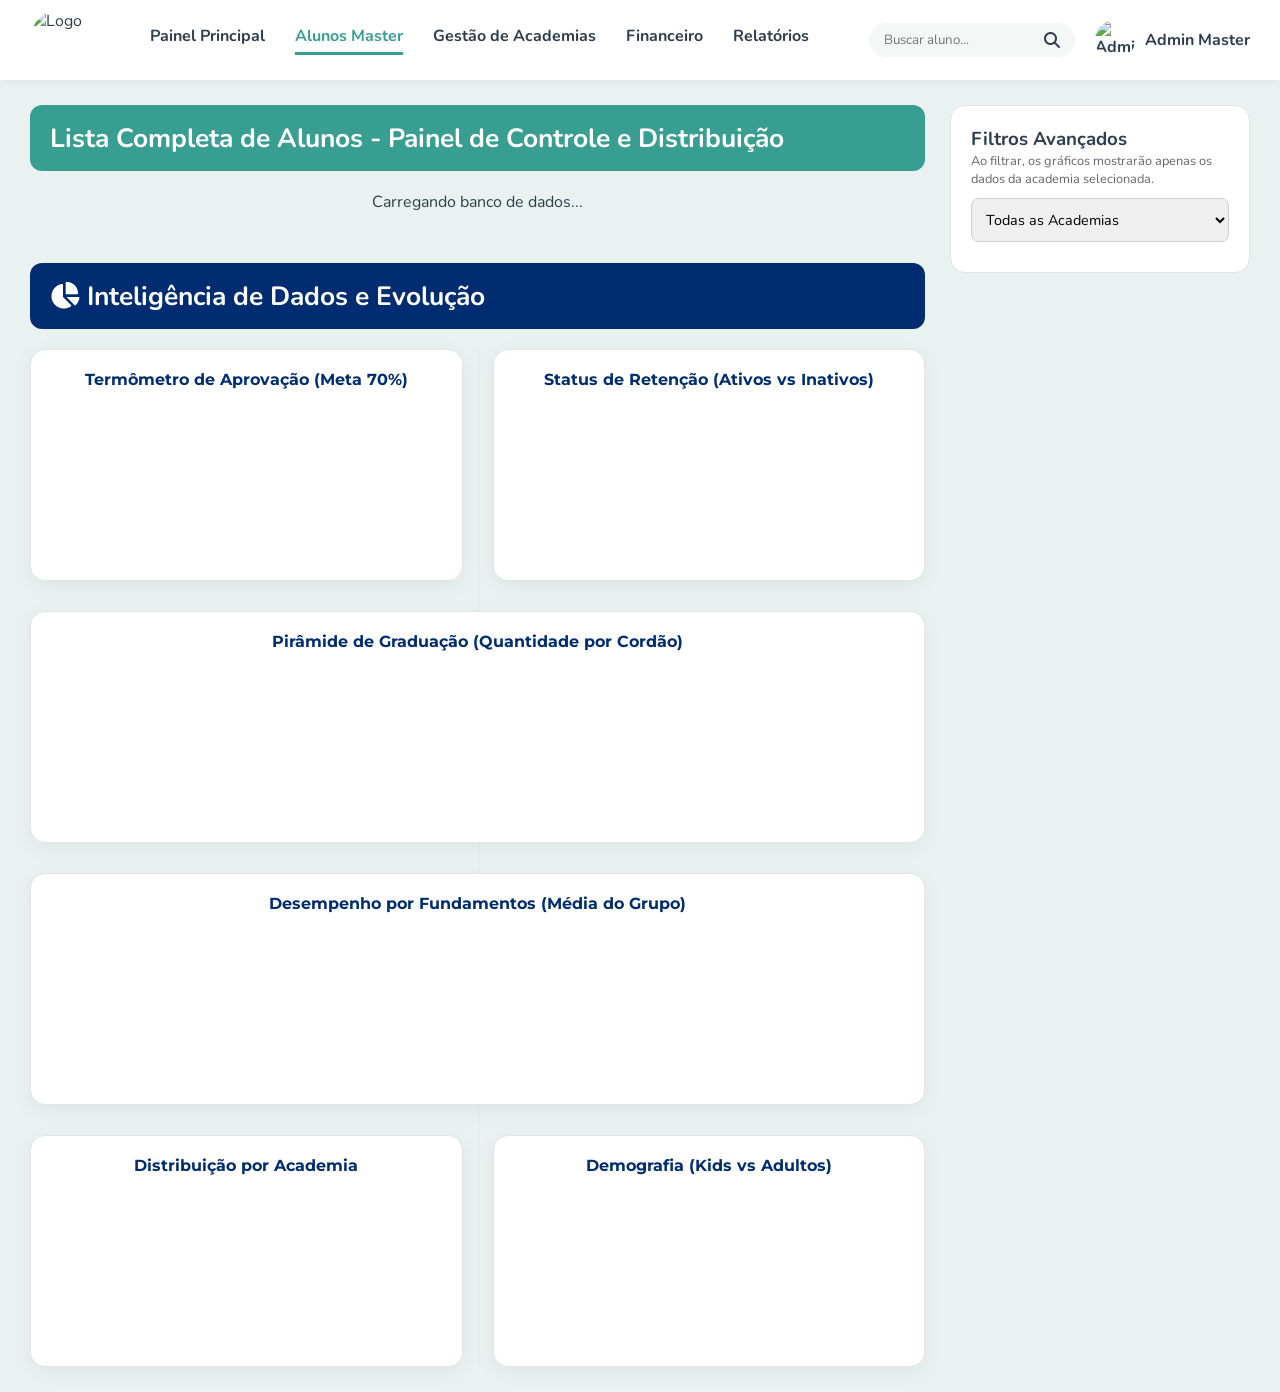
==== commit 89514c3f: "Update admin.html" ====
--- a/admin.html
+++ b/admin.html
@@ -13,7 +13,7 @@
 
     <header class="top-nav">
         <div class="logo-area">
-            <img src="logo-liberdade150.png" alt="Logo" class="nav-logo">
+            <img src="logo-liberdade.jpg" alt="Logo" class="nav-logo">
         </div>
         
         <div class="menu-toggle" id="mobile-menu-btn"><i class="fas fa-bars"></i></div>
@@ -28,7 +28,7 @@
         
         <div class="user-area">
             <div class="search-bar">
-                <input type="text" id="buscaGeral" placeholder="Buscar...">
+                <input type="text" id="buscaGeral" placeholder="Buscar aluno...">
                 <i class="fas fa-search"></i>
             </div>
             <div class="admin-profile">
@@ -59,7 +59,7 @@
                     
                     <div class="charts-grid-layout">
                         <div class="chart-box">
-                            <h3>Termômetro de Aprovação</h3>
+                            <h3>Termômetro de Aprovação (Meta 70%)</h3>
                             <div class="canvas-container"><canvas id="chartTermometro"></canvas></div>
                         </div>
                         
@@ -125,18 +125,10 @@
         <aside class="sidebar">
             <div class="widget">
                 <h3>Filtros Avançados</h3>
+                <p style="font-size: 0.8rem; color: #666; margin-bottom: 10px;">Ao filtrar, os gráficos mostrarão apenas os dados da academia selecionada.</p>
                 <select class="input-padrao" id="filtroAcademia" style="margin-bottom: 10px;">
                     <option value="">Todas as Academias</option>
-                    <option value="Academia Mestre Profeta">Academia Mestre Profeta</option>
-                    <option value="Academia Professora Taynara">Academia Professora Taynara</option>
-                    <option value="Academia Mestre Abraão">Academia Mestre Abraão</option>
-                    <option value="Academia Mestre Omar">Academia Mestre Omar</option>
-                    <option value="Academia Mestre Carlinhos">Academia Mestre Carlinhos</option>
-                    <option value="Academia Professor Maick">Academia Professor Maick</option>
-                    <option value="Academia Professor Tigoy">Academia Professor Tigoy</option>
-                    <option value="Academia Professor Rafinha">Academia Professor Rafinha</option>
-                    <option value="Academia Instrutor Leiliano">Academia Instrutor Leiliano</option>
-                    <option value="Academia Professor Lebrinha">Academia Professor Lebrinha</option>
+                    <!-- Injetado dinamicamente -->
                 </select>
             </div>
         </aside>
@@ -175,7 +167,7 @@
                 </div>
             </div>
             <div class="modal-footer-centered">
-                <button class="btn-salvar-modal" id="btnSalvarModal" onclick="salvarEdicaoAluno()"><i class="fas fa-save"></i> Atualizar</button>
+                <button class="btn-salvar-modal" id="btnSalvarModal" onclick="salvarEdicaoAluno()"><i class="fas fa-save"></i> Atualizar Prontuário</button>
             </div>
         </div>
     </div>
--- a/admin.css
+++ b/admin.css
@@ -40,6 +40,7 @@
 
 .alunos-grid { display: grid; grid-template-columns: repeat(auto-fill, minmax(320px, 1fr)); gap: 15px; margin-bottom: 30px; }
 .aluno-card { background: var(--card-bg); border-radius: 15px; padding: 20px; box-shadow: 0 4px 15px rgba(0,0,0,0.03); border: 1px solid var(--border-color); display: flex; flex-direction: column; gap: 15px; transition: transform 0.2s; }
+.aluno-card:hover { transform: translateY(-3px); box-shadow: 0 8px 25px rgba(0,0,0,0.08); }
 .card-top { display: flex; gap: 15px; align-items: center; }
 .card-foto { width: 70px; height: 70px; border-radius: 50%; object-fit: cover; }
 .card-info h3 { font-size: 1.1rem; margin-bottom: 4px; }
@@ -48,7 +49,7 @@
 .select-encaminhar { border: 1px solid #ccc; padding: 8px; border-radius: 6px; font-size: 0.85rem; outline: none; background: #fafafa; }
 .btn-detalhes { background: var(--primary-teal); color: white; border: none; padding: 8px 15px; border-radius: 6px; font-weight: bold; cursor: pointer; transition: 0.2s; }
 
-/* GESTÃO DE ACADEMIAS (Cards) */
+/* GESTÃO DE ACADEMIAS */
 .academias-grid { display: grid; grid-template-columns: repeat(auto-fill, minmax(300px, 1fr)); gap: 15px; margin-top: 15px; }
 .academia-card { background: white; border: 1px solid var(--border-color); padding: 20px; border-radius: 12px; box-shadow: 0 4px 10px rgba(0,0,0,0.02); }
 .academia-card h4 { color: var(--primary-blue); font-size: 1.1rem; margin-bottom: 5px; }
@@ -57,10 +58,16 @@
 .btn-edit-ac { background: #F39C12; color: white; border: none; padding: 6px 12px; border-radius: 6px; cursor: pointer; font-weight: bold; font-size: 0.85rem; flex: 1; }
 .btn-del-ac { background: #E74C3C; color: white; border: none; padding: 6px 12px; border-radius: 6px; cursor: pointer; font-weight: bold; font-size: 0.85rem; flex: 1; }
 
-/* GRÁFICOS (Chart.js Containers) */
-.charts-container { display: flex; flex-direction: column; gap: 30px; margin-top: 20px; }
-.chart-box { background: var(--card-bg); padding: 25px; border-radius: 15px; box-shadow: 0 5px 20px rgba(0,0,0,0.05); border: 1px solid var(--border-color); }
-.chart-box h3 { color: var(--primary-blue); margin-bottom: 15px; font-family: 'Montserrat', sans-serif; text-align: center; font-size: 1.1rem; }
+/* GRÁFICOS (Solução do Bug de Rolagem e Layout 2 colunas) */
+.charts-grid-layout { display: grid; grid-template-columns: 1fr 1fr; gap: 30px; position: relative; }
+/* Divisão no meio da página */
+.charts-grid-layout::after { content: ""; position: absolute; top: 0; bottom: 0; left: 50%; width: 1px; background: var(--border-color); z-index: 0; }
+.chart-box { background: var(--card-bg); padding: 20px; border-radius: 15px; box-shadow: 0 5px 20px rgba(0,0,0,0.05); border: 1px solid var(--border-color); z-index: 1; display: flex; flex-direction: column; }
+.chart-box.full-width { grid-column: 1 / -1; }
+.chart-box h3 { color: var(--primary-blue); margin-bottom: 15px; font-family: 'Montserrat', sans-serif; text-align: center; font-size: 1rem; }
+/* Altura fixa rigorosa resolve o bug de redimensionamento infinito do Chart.js */
+.canvas-container { height: 300px; width: 100%; position: relative; flex: 1; }
+@media (max-width: 900px) { .charts-grid-layout { grid-template-columns: 1fr; } .charts-grid-layout::after { display: none; } }
 
 /* MODAIS GERAIS */
 .modal-overlay { position: fixed; top: 0; left: 0; width: 100%; height: 100%; background: rgba(0,0,0,0.6); display: none; align-items: center; justify-content: center; z-index: 999; backdrop-filter: blur(5px); }
@@ -70,6 +77,8 @@
 .close-modal { position: absolute; top: 20px; right: 20px; background: none; border: none; font-size: 1.8rem; color: #999; cursor: pointer; }
 
 /* CORDÃO E ESTRELAS */
+.modal-header-centered { text-align: center; margin-bottom: 20px; }
+.mod-foto-large { width: 90px; height: 90px; border-radius: 50%; object-fit: cover; border: 3px solid var(--primary-teal); margin-bottom: 10px; }
 .cordao-container { background: #f9fbfb; padding: 15px; border-radius: 12px; border: 1px solid var(--border-color); margin-bottom: 25px; }
 .cordao-track { width: 100%; height: 20px; background: #e0e0e0; border-radius: 20px; overflow: hidden; }
 .cordao-fill { height: 100%; width: 0%; border-radius: 20px; transition: width 0.6s ease; background: repeating-linear-gradient(45deg, var(--c1,#ccc) 0, var(--c1,#ccc) 10px, var(--c2,#ccc) 10px, var(--c2,#ccc) 20px, var(--c3,#ccc) 20px, var(--c3,#ccc) 30px); animation: moverTranca 2s linear infinite; }
@@ -86,5 +95,3 @@
 .btn-salvar-modal { background: var(--primary-teal); color: white; border: none; padding: 10px 30px; border-radius: 20px; font-size: 0.95rem; font-weight: bold; cursor: pointer; transition: 0.2s; }
 .btn-excluir-aluno { background: transparent; color: #e74c3c; border: 1px solid #e74c3c; padding: 8px 15px; border-radius: 6px; font-size: 0.85rem; font-weight: bold; cursor: pointer; width: 100%; margin-top: 20px; }
 .confirm-danger { background: #c0392b !important; color: white !important; }
-
-@media (max-width: 900px) { .main-layout { flex-direction: column; } .sidebar { width: 100%; } .modal-body-split { grid-template-columns: 1fr; } .criterios-grid { grid-template-columns: repeat(2, 1fr); } }
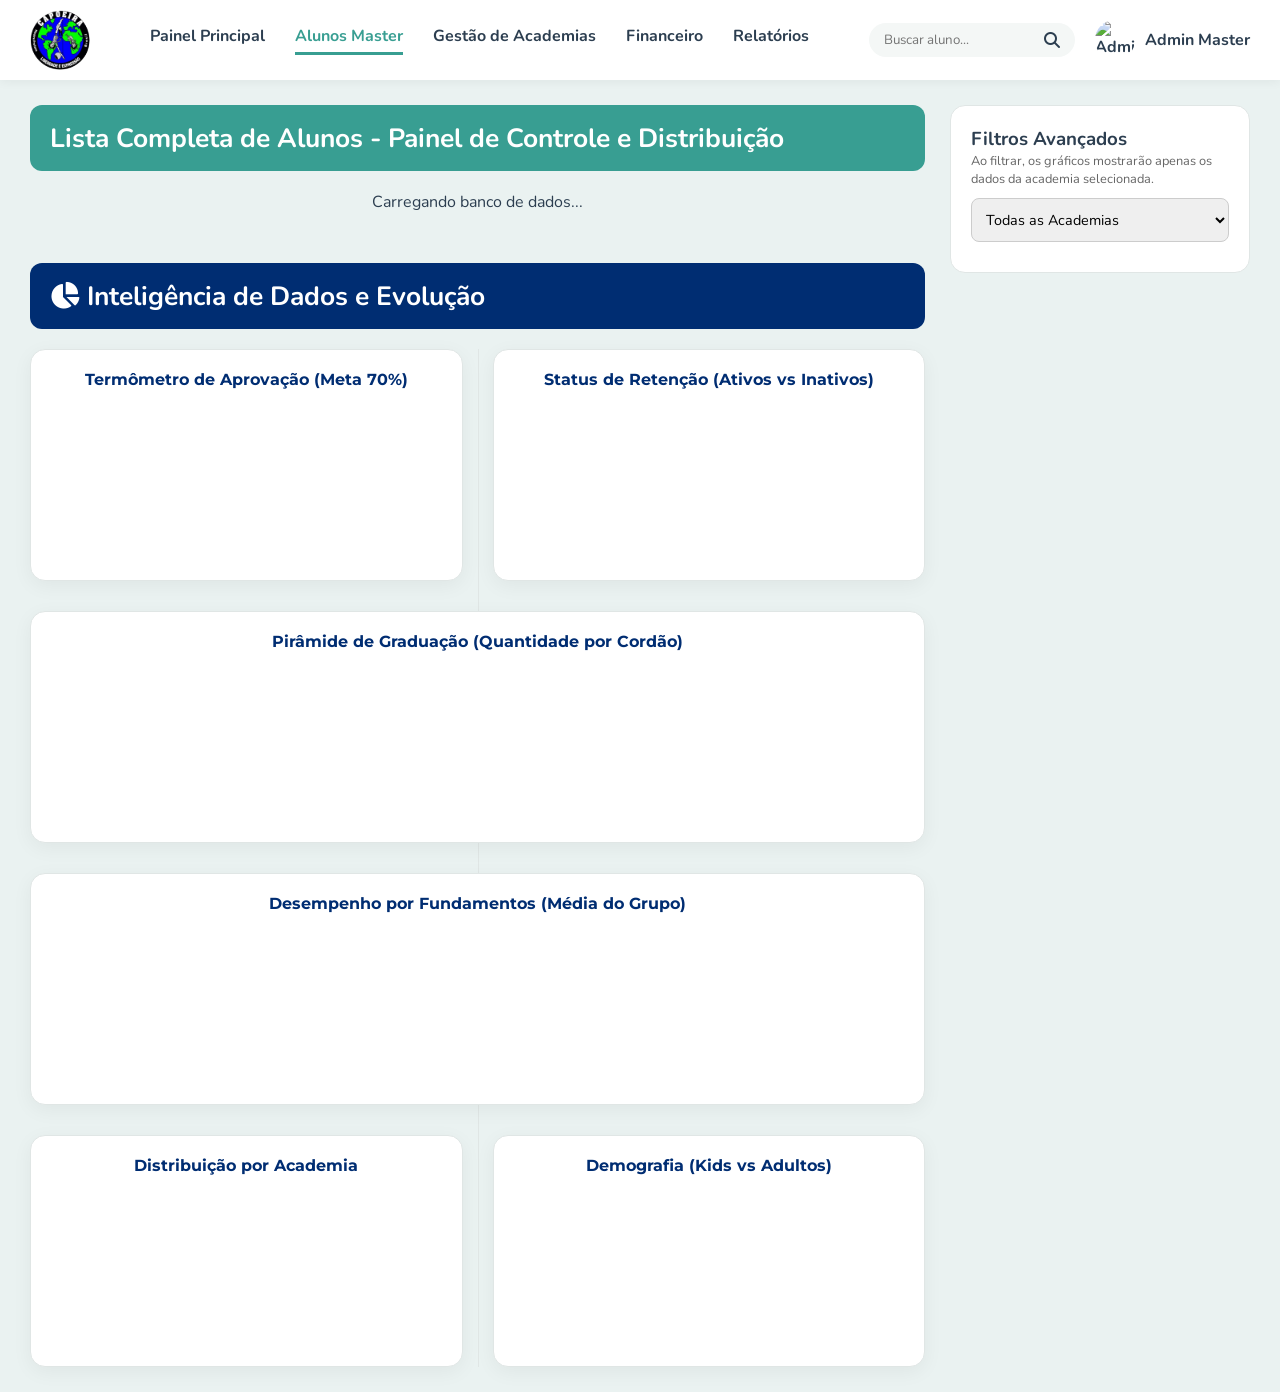
==== commit b8146683: "Update admin.html" ====
--- a/admin.html
+++ b/admin.html
@@ -13,7 +13,7 @@
 
     <header class="top-nav">
         <div class="logo-area">
-            <img src="logo-liberdade.jpg" alt="Logo" class="nav-logo">
+            <img src="logo-liberdade150.png" alt="Logo" class="nav-logo">
         </div>
         
         <div class="menu-toggle" id="mobile-menu-btn"><i class="fas fa-bars"></i></div>
--- a/admin.css
+++ b/admin.css
@@ -19,7 +19,6 @@
 .search-bar input { border: none; background: transparent; outline: none; width: 150px; }
 .admin-profile { display: flex; align-items: center; gap: 10px; font-weight: bold; }
 .admin-avatar { width: 40px; height: 40px; border-radius: 50%; }
-
 .menu-toggle { display: none; font-size: 1.8rem; cursor: pointer; color: var(--primary-blue); }
 
 @media (max-width: 850px) {
@@ -49,7 +48,7 @@
 .select-encaminhar { border: 1px solid #ccc; padding: 8px; border-radius: 6px; font-size: 0.85rem; outline: none; background: #fafafa; }
 .btn-detalhes { background: var(--primary-teal); color: white; border: none; padding: 8px 15px; border-radius: 6px; font-weight: bold; cursor: pointer; transition: 0.2s; }
 
-/* GESTÃO DE ACADEMIAS */
+/* GESTÃO DE ACADEMIAS (Cards) */
 .academias-grid { display: grid; grid-template-columns: repeat(auto-fill, minmax(300px, 1fr)); gap: 15px; margin-top: 15px; }
 .academia-card { background: white; border: 1px solid var(--border-color); padding: 20px; border-radius: 12px; box-shadow: 0 4px 10px rgba(0,0,0,0.02); }
 .academia-card h4 { color: var(--primary-blue); font-size: 1.1rem; margin-bottom: 5px; }
@@ -60,12 +59,10 @@
 
 /* GRÁFICOS (Solução do Bug de Rolagem e Layout 2 colunas) */
 .charts-grid-layout { display: grid; grid-template-columns: 1fr 1fr; gap: 30px; position: relative; }
-/* Divisão no meio da página */
 .charts-grid-layout::after { content: ""; position: absolute; top: 0; bottom: 0; left: 50%; width: 1px; background: var(--border-color); z-index: 0; }
 .chart-box { background: var(--card-bg); padding: 20px; border-radius: 15px; box-shadow: 0 5px 20px rgba(0,0,0,0.05); border: 1px solid var(--border-color); z-index: 1; display: flex; flex-direction: column; }
 .chart-box.full-width { grid-column: 1 / -1; }
 .chart-box h3 { color: var(--primary-blue); margin-bottom: 15px; font-family: 'Montserrat', sans-serif; text-align: center; font-size: 1rem; }
-/* Altura fixa rigorosa resolve o bug de redimensionamento infinito do Chart.js */
 .canvas-container { height: 300px; width: 100%; position: relative; flex: 1; }
 @media (max-width: 900px) { .charts-grid-layout { grid-template-columns: 1fr; } .charts-grid-layout::after { display: none; } }
 
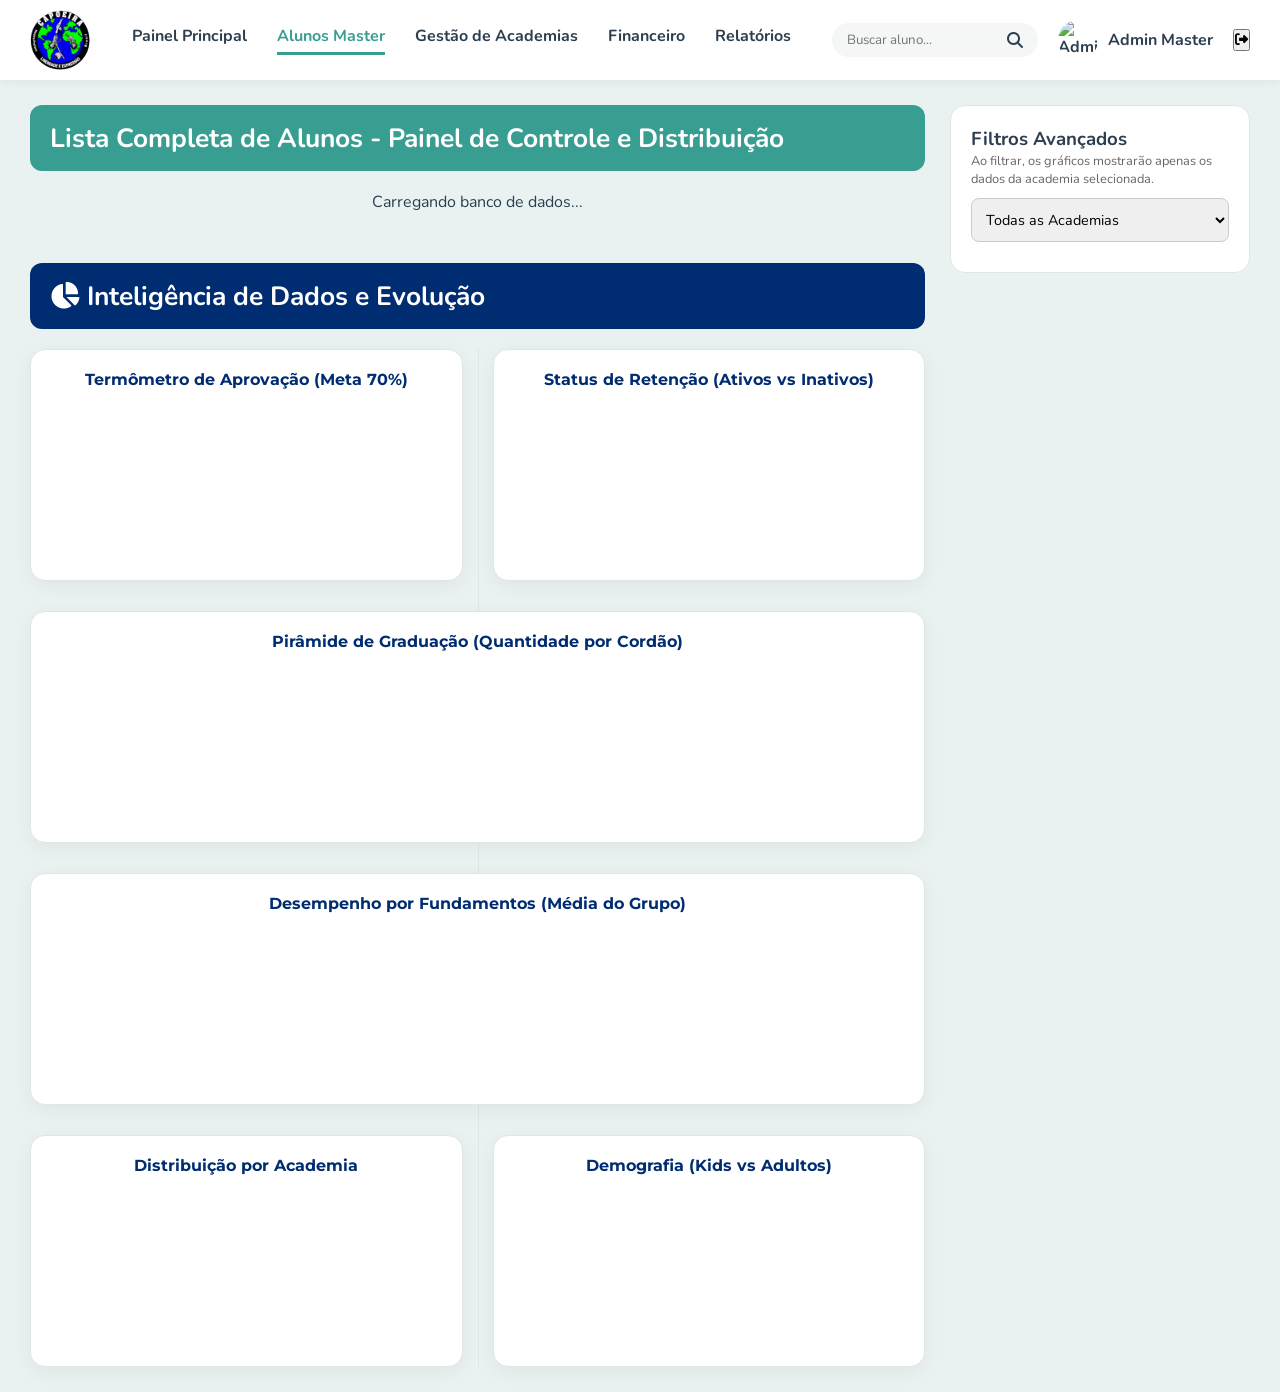
==== commit 80785ee4: "Update admin.html" ====
--- a/admin.html
+++ b/admin.html
@@ -35,6 +35,9 @@
                 <img src="https://via.placeholder.com/40" alt="Admin" class="admin-avatar">
                 <span>Admin Master</span>
             </div>
+            <button id="btnLogout" class="btn-logout" title="Sair da Conta">
+                <i class="fas fa-sign-out-alt"></i>
+            </button>
         </div>
     </header>
 
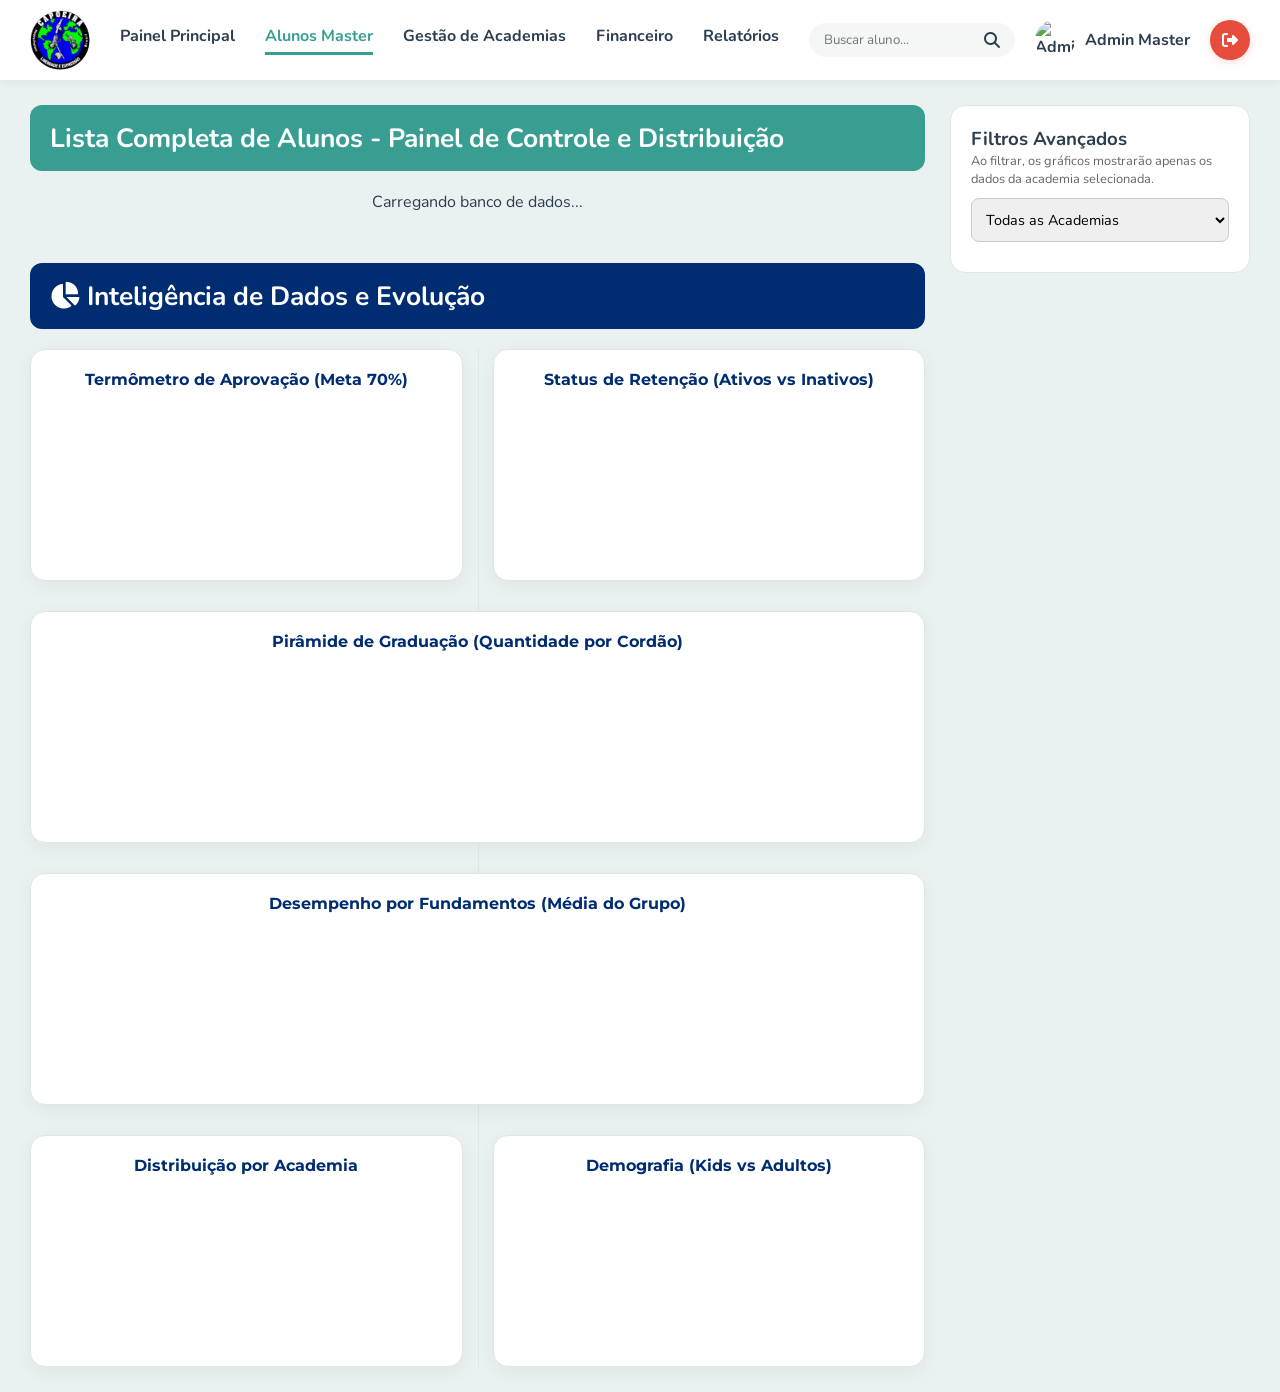
==== commit 5aac0681: "Update admin.html" ====
--- a/admin.html
+++ b/admin.html
@@ -1,3 +1,4 @@
+<!-- admin.html (Atualizado com inputs de edição para Nome, Idade e Foto) -->
 <!DOCTYPE html>
 <html lang="pt-BR">
 <head>
@@ -44,7 +45,6 @@
     <div class="main-layout">
         <main class="content-area">
             
-            <!-- ABA ALUNOS E RELATÓRIOS -->
             <section id="aba-alunos" class="aba-content active">
                 <div class="section-header">
                     <h2>Lista Completa de Alunos - Painel de Controle e Distribuição</h2>
@@ -54,7 +54,6 @@
                     <p style="text-align: center; grid-column: 1/-1;">Carregando banco de dados...</p>
                 </div>
 
-                <!-- SEÇÃO DE GRÁFICOS (Relatórios) -->
                 <div id="secao-graficos" class="chart-section" style="margin-top: 50px;">
                     <div class="section-header" style="background: #002D72;">
                         <h2><i class="fas fa-chart-pie"></i> Inteligência de Dados e Evolução</h2>
@@ -65,28 +64,22 @@
                             <h3>Termômetro de Aprovação (Meta 70%)</h3>
                             <div class="canvas-container"><canvas id="chartTermometro"></canvas></div>
                         </div>
-                        
                         <div class="chart-box">
                             <h3>Status de Retenção (Ativos vs Inativos)</h3>
                             <div class="canvas-container"><canvas id="chartStatus"></canvas></div>
                         </div>
-
-                        <!-- Gráfico de Graduação (Ocupa as duas colunas) -->
                         <div class="chart-box full-width">
                             <h3>Pirâmide de Graduação (Quantidade por Cordão)</h3>
                             <div class="canvas-container"><canvas id="chartPiramide"></canvas></div>
                         </div>
-
                         <div class="chart-box full-width">
                             <h3>Desempenho por Fundamentos (Média do Grupo)</h3>
                             <div class="canvas-container"><canvas id="chartFundamentos"></canvas></div>
                         </div>
-
                         <div class="chart-box">
                             <h3>Distribuição por Academia</h3>
                             <div class="canvas-container"><canvas id="chartAcademias"></canvas></div>
                         </div>
-
                         <div class="chart-box">
                             <h3>Demografia (Kids vs Adultos)</h3>
                             <div class="canvas-container"><canvas id="chartIdades"></canvas></div>
@@ -95,7 +88,6 @@
                 </div>
             </section>
 
-            <!-- ABA ACADEMIAS -->
             <section id="aba-academias" class="aba-content">
                 <div class="section-header"><h2>Gestão de Academias e Permissões</h2></div>
                 <div class="card-padrao" style="margin-bottom: 20px;">
@@ -103,48 +95,42 @@
                     <form id="formNovaAcademia" style="display: grid; gap: 15px; margin-top: 15px;">
                         <input type="text" id="nomeAcademia" placeholder="Nome da Academia (Ex: Academia Mestre Profeta)" class="input-padrao" required>
                         <input type="text" id="nomeProfessor" placeholder="Nome do Professor Responsável" class="input-padrao" required>
-                        <input type="email" id="emailProfessor" placeholder="E-mail de Login do Professor" class="input-padrao" required>
+                        <input type="text" id="emailProfessor" placeholder="E-mail ou Celular de Login" class="input-padrao" required>
                         <input type="password" id="senhaProfessor" placeholder="Senha de Acesso" class="input-padrao" required>
                         <button type="submit" class="btn-detalhes" style="width: 250px;">Cadastrar Academia</button>
                     </form>
                 </div>
-                
                 <h3>Academias Registradas</h3>
-                <div class="academias-grid" id="listaAcademiasPainel">
-                    <!-- Lista injetada via JS -->
-                </div>
+                <div class="academias-grid" id="listaAcademiasPainel"></div>
             </section>
 
-            <!-- ABA FINANCEIRO -->
             <section id="aba-financeiro" class="aba-content">
                 <div class="section-header"><h2>Gestão Financeira e Pagamentos</h2></div>
                 <div class="card-padrao">
-                    <p>Módulo em construção para o próximo passo. Acompanhamento de PIX e mensalidades.</p>
+                    <p>Acompanhamento de mensalidades e vendas da lojinha em tempo real.</p>
                 </div>
             </section>
         </main>
 
-        <!-- SIDEBAR -->
         <aside class="sidebar">
             <div class="widget">
                 <h3>Filtros Avançados</h3>
                 <p style="font-size: 0.8rem; color: #666; margin-bottom: 10px;">Ao filtrar, os gráficos mostrarão apenas os dados da academia selecionada.</p>
                 <select class="input-padrao" id="filtroAcademia" style="margin-bottom: 10px;">
                     <option value="">Todas as Academias</option>
-                    <!-- Injetado dinamicamente -->
                 </select>
             </div>
         </aside>
     </div>
 
-    <!-- MODAL POPUP ALUNO -->
+    <!-- MODAL POPUP AVALIAÇÃO E EDIÇÃO DO ALUNO -->
     <div class="modal-overlay" id="modalAvaliacao">
         <div class="modal-content modal-large">
             <button class="close-modal" onclick="fecharModal()"><i class="fas fa-times"></i></button>
             <div class="modal-header-centered">
                 <img src="" id="modFoto" class="mod-foto-large">
-                <h2 id="modNome">NOME</h2>
-                <p><span id="modIdade">--</span> anos | <i class="fas fa-map-marker-alt"></i> <span id="modAcademia">Academia</span></p>
+                <h2 id="modNomeTitulo">EDITAR ALUNO</h2>
+                <p><i class="fas fa-map-marker-alt"></i> <span id="modAcademia">Academia</span></p>
             </div>
             <div class="cordao-container">
                 <div class="cordao-header"><span id="textoEvolucao">Progresso</span><span id="porcentagemEvolucao">0%</span></div>
@@ -152,13 +138,25 @@
             </div>
             <div class="modal-body-split">
                 <div class="mod-left">
-                    <div class="form-group-mod">
-                        <label>Status do Aluno:</label>
+                    <div class="form-group-mod" style="margin-bottom: 12px;">
+                        <label>Nome do Aluno:</label>
+                        <input type="text" id="modNomeInput" class="input-padrao">
+                    </div>
+                    <div class="form-group-mod" style="margin-bottom: 12px;">
+                        <label>Idade:</label>
+                        <input type="number" id="modIdadeInput" class="input-padrao">
+                    </div>
+                    <div class="form-group-mod" style="margin-bottom: 12px;">
+                        <label>URL da Foto:</label>
+                        <input type="text" id="modFotoInput" class="input-padrao">
+                    </div>
+                    <div class="form-group-mod" style="margin-bottom: 12px;">
+                        <label>Status:</label>
                         <select id="modStatus" class="input-padrao mod-input">
-                            <option value="Ativo">Ativo</option><option value="Inativo">Inativo</option><option value="Pausa">Pausa</option><option value="Lesionado">Lesionado</option><option value="Em Viagem">Em Viagem</option>
+                            <option value="Ativo">Ativo</option><option value="Inativo">Inativo</option><option value="Pausa">Pausa</option><option value="Lesionado">Lesionado</option>
                         </select>
                     </div>
-                    <div class="form-group-mod">
+                    <div class="form-group-mod" style="margin-bottom: 12px;">
                         <label>Graduação Atual:</label>
                         <select id="modCordao" class="input-padrao mod-input"></select>
                     </div>
@@ -169,13 +167,12 @@
                     <div class="criterios-grid" id="gridCriterios"></div>
                 </div>
             </div>
-            <div class="modal-footer-centered">
+            <div class="modal-footer-centered" style="margin-top: 20px;">
                 <button class="btn-salvar-modal" id="btnSalvarModal" onclick="salvarEdicaoAluno()"><i class="fas fa-save"></i> Atualizar Prontuário</button>
             </div>
         </div>
     </div>
 
-    <!-- MODAL EDITAR ACADEMIA -->
     <div class="modal-overlay" id="modalEditarAcademia">
         <div class="modal-content" style="max-width: 500px;">
             <button class="close-modal" onclick="fecharModalAcademia()"><i class="fas fa-times"></i></button>
@@ -183,7 +180,7 @@
             <form id="formEditAcademia" style="display: grid; gap: 15px;">
                 <div><label>Nome da Academia</label><input type="text" id="editNomeAcademia" class="input-padrao" required></div>
                 <div><label>Professor Responsável</label><input type="text" id="editNomeProfessor" class="input-padrao" required></div>
-                <div><label>E-mail de Login</label><input type="email" id="editEmailProfessor" class="input-padrao" required></div>
+                <div><label>E-mail ou Celular de Login</label><input type="text" id="editEmailProfessor" class="input-padrao" required></div>
                 <div><label>Nova Senha (opcional)</label><input type="password" id="editSenhaProfessor" class="input-padrao" placeholder="Deixe em branco para não alterar"></div>
                 <button type="submit" class="btn-salvar-modal" style="width: 100%; margin-top: 10px;"><i class="fas fa-save"></i> Salvar Alterações</button>
             </form>
--- a/admin.css
+++ b/admin.css
@@ -20,6 +20,28 @@
 .admin-profile { display: flex; align-items: center; gap: 10px; font-weight: bold; }
 .admin-avatar { width: 40px; height: 40px; border-radius: 50%; }
 .menu-toggle { display: none; font-size: 1.8rem; cursor: pointer; color: var(--primary-blue); }
+
+/* BOTÃO LOGOUT */
+.btn-logout {
+    background: #E74C3C;
+    color: white;
+    border: none;
+    width: 40px;
+    height: 40px;
+    border-radius: 50%;
+    display: flex;
+    align-items: center;
+    justify-content: center;
+    cursor: pointer;
+    transition: all 0.3s ease;
+    font-size: 1rem;
+    box-shadow: 0 2px 8px rgba(231, 76, 60, 0.2);
+}
+.btn-logout:hover {
+    background: #C0392B;
+    transform: translateY(-2px);
+    box-shadow: 0 4px 12px rgba(231, 76, 60, 0.4);
+}
 
 @media (max-width: 850px) {
     .menu-toggle { display: block; }
@@ -57,7 +79,7 @@
 .btn-edit-ac { background: #F39C12; color: white; border: none; padding: 6px 12px; border-radius: 6px; cursor: pointer; font-weight: bold; font-size: 0.85rem; flex: 1; }
 .btn-del-ac { background: #E74C3C; color: white; border: none; padding: 6px 12px; border-radius: 6px; cursor: pointer; font-weight: bold; font-size: 0.85rem; flex: 1; }
 
-/* GRÁFICOS (Solução do Bug de Rolagem e Layout 2 colunas) */
+/* GRÁFICOS */
 .charts-grid-layout { display: grid; grid-template-columns: 1fr 1fr; gap: 30px; position: relative; }
 .charts-grid-layout::after { content: ""; position: absolute; top: 0; bottom: 0; left: 50%; width: 1px; background: var(--border-color); z-index: 0; }
 .chart-box { background: var(--card-bg); padding: 20px; border-radius: 15px; box-shadow: 0 5px 20px rgba(0,0,0,0.05); border: 1px solid var(--border-color); z-index: 1; display: flex; flex-direction: column; }
